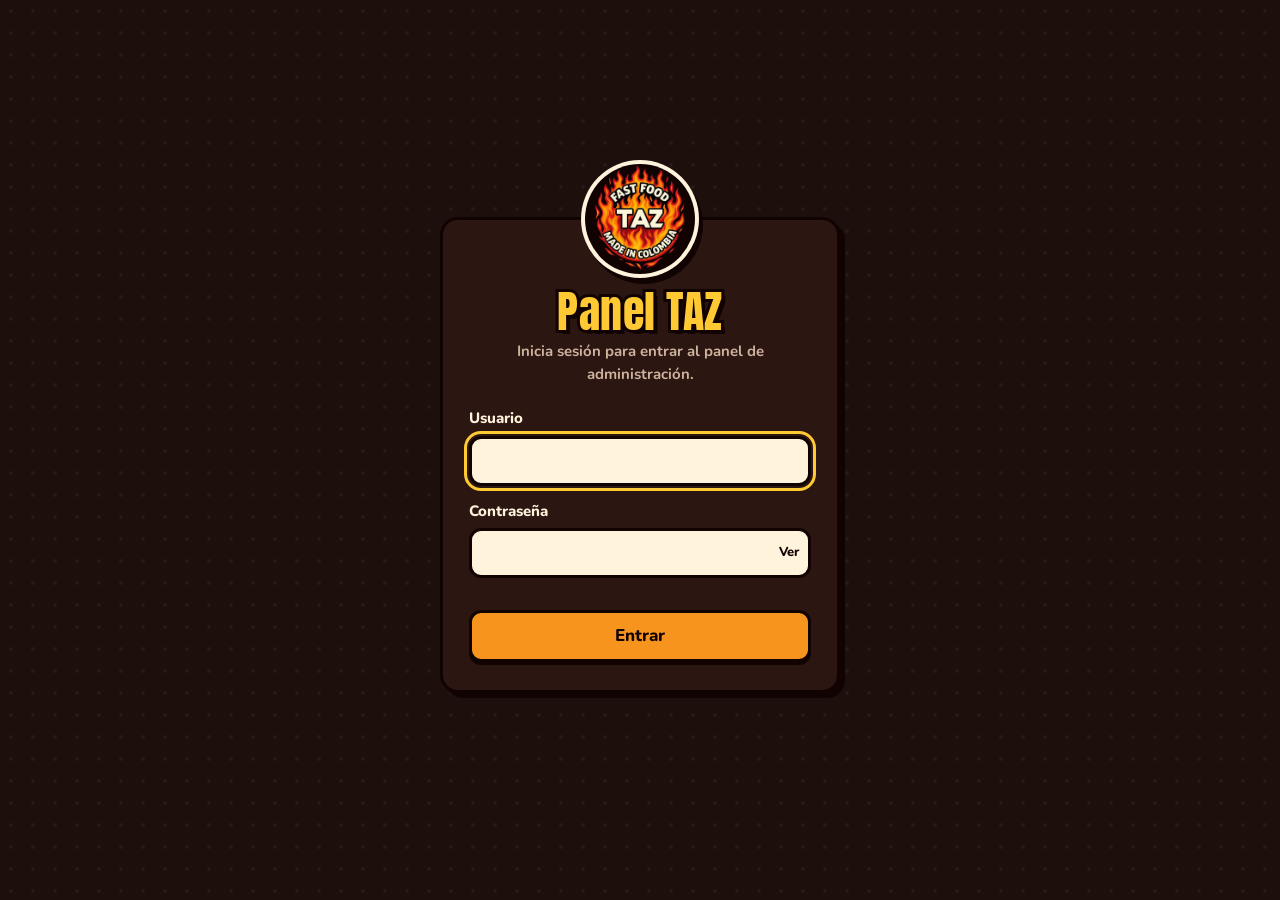
==== index.html @ 40f9dc77 "Menú: ventana de edición con más estilo - Cabecera con la foto del plato en círculo (gira despacio)," ====
<!DOCTYPE html>
<html lang="es">
<head>
<meta charset="utf-8">
<meta name="viewport" content="width=device-width, initial-scale=1, viewport-fit=cover">
<meta name="robots" content="noindex">
<link rel="icon" href="IMG/Logo-taz.png?v=40" type="image/png">
<title>Iniciar sesión · Admin TAZ</title>
<link href="https://fonts.googleapis.com/css2?family=Anton&family=Nunito:wght@600;700;800;900&display=swap" rel="stylesheet">
<link rel="stylesheet" href="Styles/base.css?v=40">
<link rel="stylesheet" href="Styles/login.css?v=40">
</head>
<body>
<main class="login-main">
  <section class="panel login">
    <span class="logo"><img src="IMG/Logo-taz-trans.png?v=40" alt="TAZ Fast Food"></span>
    <h1>Panel TAZ</h1>
    <p class="sub">Inicia sesión para entrar al panel de administración.</p>
    <form id="login" novalidate>
      <label>Usuario
        <input id="usuario" name="usuario" type="text" autocomplete="username" autocapitalize="none" spellcheck="false" required autofocus>
      </label>
      <label>Contraseña
        <span class="clave">
          <input id="clave" name="clave" type="password" autocomplete="current-password" required>
          <button class="ver" id="ver" type="button" aria-pressed="false" aria-label="Mostrar u ocultar la contraseña">Ver</button>
        </span>
      </label>
      <p class="err" id="err" role="alert"></p>
      <button class="btn go" type="submit">Entrar</button>
    </form>
  </section>
</main>
<script src="JS/auth.js?v=40"></script>
<script src="JS/login.js?v=40"></script>
</body>
</html>
---- Styles/base.css ----
/* ============ BASE DEL PANEL ADMIN (todas las páginas) ============
   Header y footer iguales al sitio de clientes (toldo rojo festoneado).
   El contenido es más sobrio: menos giros, sombras cortas, fondos lisos,
   pero conserva bordes negros gruesos y la tipografía Anton. */
:root{color-scheme:dark;
  --bg:#1c0f0c;--card:#2c1612;--card2:#3a1d17;--line:#4d2a22;
  --org:#f7941d;--yel:#ffc933;--red:#e63312;--cream:#fff3dc;--mut:#cdb39d;--ok:#5fc27a;--blue:#4c8dd9;--ink:#120303;
  /* colores de estado del pedido: iguales en Cocina, Entregas y Todos los pedidos */
  --e-nuevo:#7fb2ee;--e-cocina:#f7941d;--e-reparto:#ffc933;--e-llevar:#c49bff;--e-cancelado:#ff6b52;--e-entregado:#5fc27a;
  --hd:'Anton','Impact','Arial Narrow',sans-serif;--bd:'Nunito','Segoe UI',system-ui,sans-serif;
  padding-top:env(safe-area-inset-top,0px);padding-bottom:env(safe-area-inset-bottom,0px)}
*,*::before,*::after{box-sizing:border-box}
html{min-height:100%}
body{margin:0;min-height:100vh;display:flex;flex-direction:column;background:var(--bg) radial-gradient(#ffffff0c 1.5px,transparent 2px) 0 0/22px 22px;color:var(--cream);font:600 15px/1.5 var(--bd);overflow-x:clip}
button,select,input,textarea{font:inherit;color:inherit}
button{cursor:pointer}
:focus-visible{outline:3px solid var(--yel);outline-offset:2px}
h1,h2,h3{font-family:var(--hd);font-weight:400;letter-spacing:.5px;margin:0;line-height:1.05}
main{flex:1;width:100%;max-width:1240px;margin:0 auto;padding:30px max(18px,env(safe-area-inset-right)) 50px max(18px,env(safe-area-inset-left))}

/* ---- Header: toldo rojo, logo = inicio del panel ---- */
.top{position:sticky;top:env(safe-area-inset-top,0px);z-index:20;display:flex;align-items:center;gap:14px;padding:12px 20px;background:radial-gradient(#ffffff26 2px,transparent 2.5px) 0 0/16px 16px,var(--red);border-bottom:5px solid var(--ink)}
.top::after{content:"";position:absolute;left:0;right:0;top:100%;height:18px;background:radial-gradient(circle at 17px 0,var(--red) 13px,var(--ink) 13px 17px,transparent 17.5px) 0 0/34px 18px repeat-x;pointer-events:none}
.brand{position:relative;z-index:2;flex:none;display:block;width:78px;height:78px;margin:-12px 0 -34px;border-radius:50%;background:var(--ink);box-shadow:0 0 0 4px var(--cream),4px 6px 0 4px var(--ink);transition:transform .2s}
.brand:hover{transform:rotate(-8deg) scale(1.08)}
.brand img{display:block;width:100%;height:100%;object-fit:contain;border-radius:50%}
.top nav{display:flex;flex:1;gap:10px;align-items:center;padding:6px 8px 10px;overflow-x:auto;scrollbar-width:none}
.top nav::-webkit-scrollbar{display:none}
.top nav a{background:var(--cream);color:#2a0a0a;border:3px solid var(--ink);border-radius:99px;box-shadow:0 4px 0 var(--ink);font:400 19px/1.5 var(--hd);letter-spacing:.6px;padding:4px 14px;text-decoration:none;white-space:nowrap;transition:transform .15s}
.top nav a:hover,.top nav a.on{background:var(--yel);transform:translateY(-3px)}
.top nav a:active{transform:translateY(2px);box-shadow:0 1px 0 var(--ink)}

/* ---- Menú del logo: quién está conectado y Salir ---- */
.cuenta-menu{position:absolute;z-index:30;top:calc(100% + 26px);left:14px;min-width:190px;display:none;padding:12px;background:var(--ink);color:var(--cream);border:3px solid var(--cream);border-radius:16px;box-shadow:4px 5px 0 #000;animation:abre .15s ease-out}
.cuenta-menu.on{display:grid;gap:10px}
@keyframes abre{from{opacity:0;transform:translateY(-6px)}}
.cuenta-menu .rol{display:flex;align-items:center;gap:8px;font-weight:800;font-size:13px;color:var(--mut)}
.cuenta-menu .rol b{background:var(--yel);color:var(--ink);border-radius:99px;padding:1px 10px;font:400 16px/1.4 var(--hd);letter-spacing:.8px}
.cuenta-menu .salir{width:100%;padding:8px 12px;background:var(--red);color:var(--cream);border:3px solid var(--cream);border-radius:12px;font:900 16px/1.2 var(--bd)}
.cuenta-menu .salir:hover{background:var(--org);color:var(--ink)}
.top.solo nav{display:none}

/* ---- Footer festoneado ---- */
footer{position:relative;margin-top:30px;padding:30px 18px 22px;background:radial-gradient(#ffffff26 2px,transparent 2.5px) 0 0/16px 16px,var(--red);box-shadow:0 -5px 0 var(--ink);color:var(--cream);font-weight:800;text-align:center;line-height:1.5}
footer::before{content:"";position:absolute;left:0;right:0;bottom:100%;height:18px;background:radial-gradient(circle at 17px 18px,var(--red) 13px,var(--ink) 13px 17px,transparent 17.5px) 0 0/34px 18px repeat-x;pointer-events:none}
footer .fn{font:400 clamp(30px,5vw,44px)/1 var(--hd);color:var(--yel);-webkit-text-stroke:6px var(--ink);paint-order:stroke fill;text-shadow:4px 5px 0 var(--ink);letter-spacing:1px;margin:8px 0 6px;transform:rotate(-2deg)}
footer p{margin:4px 0;font-size:14px;text-shadow:2px 2px 0 var(--ink)}
footer .stick{display:inline-block;background:var(--yel);color:var(--ink);font:400 19px/1.5 var(--hd);padding:4px 14px;border:4px solid var(--ink);border-radius:12px;box-shadow:4px 4px 0 var(--ink);transform:rotate(-3deg)}

/* ---- Piezas compartidas ---- */
/* Cabecera de página: igual en todas (centrada, como Cocina) */
.pagehead{display:flex;flex-direction:column;align-items:center;justify-content:center;gap:6px;margin-bottom:22px;text-align:center}
.pagehead h1{font-size:clamp(38px,5vw,54px);color:var(--yel);-webkit-text-stroke:6px var(--ink);paint-order:stroke fill;text-shadow:4px 4px 0 var(--ink)}
.pagehead p{margin:6px 0 0;color:var(--mut);font-weight:700}
.pagehead .meta{display:flex;flex-wrap:wrap;justify-content:center;align-items:center;gap:8px;margin-top:4px}
.pagehead .meta:empty{display:none}
.pagehead .meta b{color:var(--cream)}
/* Pastilla de estado del pedido */
.estado{display:inline-flex;align-items:center;padding:3px 10px;border-radius:99px;font-size:12.5px;font-weight:900;white-space:nowrap;color:var(--ink);background:var(--e)}
.e-nuevo{--e:var(--e-nuevo)}.e-cocina{--e:var(--e-cocina)}.e-reparto{--e:var(--e-reparto)}.e-llevar{--e:var(--e-llevar)}.e-cancelado{--e:var(--e-cancelado)}.e-entregado{--e:var(--e-entregado)}
/* Contadores y avisos de la cabecera (discretos) */
.cuenta{display:inline-flex;align-items:center;gap:6px;background:#ffc93322;color:var(--yel)!important;border-radius:99px;padding:2px 12px;font-weight:800;font-size:13px}
.cuenta:empty{display:none}
.pendientes{display:inline-flex;align-items:center;background:#ffc93314;color:var(--yel);border:1px dashed #ffc93380;border-radius:99px;padding:2px 12px;font-weight:800;font-size:13px}
.pendientes:empty{display:none}

/* Filtros y pestañas: control segmentado sobrio (letra normal, sin bordes gruesos) */
.chips{display:flex;flex-wrap:wrap;justify-content:center;gap:4px;width:max-content;max-width:100%;margin:0 auto 18px;padding:4px;background:#00000040;border:1px solid #ffffff14;border-radius:14px}
.f,.tab,.pl{display:inline-flex;align-items:center;gap:7px;background:transparent;color:var(--mut);border:0;border-radius:10px;padding:7px 14px;font:800 14px/1.2 var(--bd);white-space:nowrap;transition:background .12s,color .12s}
.f:hover,.tab:hover,.pl:hover{color:var(--cream);background:#ffffff0d}
.f.on,.tab.on,.pl.on{background:var(--yel);color:var(--ink)}
.f b,.tab .n,.pl .n{min-width:20px;padding:0 6px;text-align:center;background:#ffffff1a;color:inherit;border-radius:99px;font:900 11.5px/1.6 var(--bd)}
.f.on b,.tab.on .n,.pl.on .n{background:#12030326}
.tab .n,.pl .n{background:var(--red);color:var(--cream)}
.pl{padding:6px 12px;font-size:13.5px}

/* Tarjeta de contenido: borde de marca por fuera; por dentro, sin cuadrícula */
.caja{background:var(--card);border:3px solid var(--ink);border-radius:18px;box-shadow:5px 5px 0 var(--ink);overflow:hidden;min-width:0}
.banda{display:flex;align-items:center;justify-content:space-between;gap:12px;margin:0;padding:14px 18px;border-bottom:1px solid #ffffff14;color:var(--cream);font:900 17px/1.25 var(--bd)}
.banda>span:first-child{display:flex;align-items:baseline;flex-wrap:wrap;gap:2px 10px;min-width:0}
.banda>span:first-child::before{content:"";align-self:center;width:4px;height:18px;border-radius:2px;background:var(--c,var(--yel));margin-right:2px}
.banda small{font:700 13px/1.3 var(--bd);color:var(--mut)}
.banda .n{flex:none;min-width:30px;padding:1px 10px;text-align:center;background:#ffffff12;color:var(--cream);border-radius:99px;font:900 13px/1.6 var(--bd)}
.cuerpo{padding:16px 18px}
.c-azul{--c:#7fb2ee}.c-verde{--c:#5fc27a}.c-naranja{--c:var(--org)}.c-amarillo{--c:var(--yel)}.c-crema{--c:var(--cream)}.c-rojo{--c:#ff6b52}.c-morado{--c:#b48cf2}

/* Campos suaves (menú, buscador): fondo oscuro, sin borde grueso */
.fld,.buscar{background:#ffffff0d;color:var(--cream);border:1px solid #ffffff1f;border-radius:10px;transition:border-color .12s,background .12s}
.fld:hover{border-color:#ffffff40}
.fld:focus,.buscar:focus-within{outline:none;border-color:var(--yel);background:#ffffff14;box-shadow:0 0 0 3px #ffc93326}
.fld::placeholder{color:#cdb39d80}
.buscar{flex:1 1 260px;display:flex;align-items:center;gap:8px;padding:2px 12px}
.buscar input{flex:1;min-width:0;border:0;background:none;color:var(--cream);font-weight:700;font-size:15px;padding:8px 0;outline:none}
.buscar input::placeholder{color:#cdb39d99}
.buscar svg{flex:none;opacity:.6}

.panel{background:var(--card);border:3px solid var(--ink);border-radius:18px;box-shadow:5px 5px 0 var(--ink)}
.btn{display:inline-flex;align-items:center;justify-content:center;gap:6px;background:var(--cream);color:var(--ink);border:3px solid var(--ink);border-radius:12px;box-shadow:0 3px 0 var(--ink);padding:6px 14px;font-weight:800;text-decoration:none;transition:transform .12s,background .12s}
.btn:hover{background:var(--yel)}
.btn:active{transform:translateY(2px);box-shadow:none}
.btn.go{background:var(--org)}.btn.go:hover{background:var(--yel)}
.btn.ok{background:var(--ok)}
.btn.sm{padding:3px 10px;font-size:13px;border-radius:10px}
.chip{display:inline-flex;align-items:center;gap:5px;border:2px solid var(--ink);border-radius:99px;padding:1px 10px;font-size:12.5px;font-weight:800;white-space:nowrap}
.demo{display:inline-flex;align-items:center;gap:8px;background:#ffc93322;border:2px dashed var(--yel);border-radius:12px;padding:6px 12px;color:var(--yel);font-size:13px;font-weight:800}
.empty{padding:26px 10px;text-align:center;color:var(--mut);font-weight:700;border:2px dashed var(--line);border-radius:14px}
.toast{pointer-events:none;position:fixed;left:50%;bottom:calc(22px + env(safe-area-inset-bottom,0px));transform:translate(-50%,140%);visibility:hidden;z-index:40;background:var(--ok);color:#0e2a16;border:3px solid var(--ink);border-radius:99px;padding:8px 18px;font-weight:800;transition:transform .3s}
.toast.on{transform:translate(-50%,0);visibility:visible}

/* ---- Responsive ---- */
@media(max-width:1100px){
  .top{flex-wrap:wrap;gap:4px 12px;padding:10px 16px}
  .brand{width:62px;height:62px;margin:0 0 4px}
  .top nav{order:3;flex:1 0 100%;padding:8px 6px 10px;justify-content:safe center}
}
@media(max-width:760px){
  .top::after{height:14px;background-image:radial-gradient(circle at 13px 0,var(--red) 9px,var(--ink) 9px 13px,transparent 13.5px);background-size:26px 14px}
  .brand{width:52px;height:52px;box-shadow:0 0 0 3px var(--cream),3px 4px 0 3px var(--ink)}
  .top nav{justify-content:flex-start;gap:8px}
  .top nav a{font-size:16px;padding:3px 12px}
  main{padding-top:22px}
}
@media(max-width:560px){
  /* en las bandas, la explicación va debajo del título */
  .banda{padding:12px 14px}
  .banda small{flex-basis:100%;padding-left:12px}
  /* filtros y pestañas: una sola fila que se desliza */
  .chips{flex-wrap:nowrap;overflow-x:auto;justify-content:flex-start;scrollbar-width:none}
  .chips::-webkit-scrollbar{display:none}
  .cuerpo{padding:14px}
  /* En celular el header no se queda fijo: con el menú en 2 columnas ocuparía media pantalla */
  .top{position:relative;top:0}
  /* En celular el menú va en cuadrícula de 2 columnas para que quepan todas las secciones */
  .top nav{display:grid;grid-template-columns:1fr 1fr;gap:8px;padding:8px 2px 10px;overflow:visible}
  .top nav a{text-align:center;font-size:clamp(14px,4.2vw,17px);padding:3px 8px;border-width:2.5px}
}
@media(prefers-reduced-motion:reduce){*{animation:none!important;transition:none!important}}
---- Styles/login.css ----
/* ============ INICIO DE SESIÓN (index.html) ============ */
.login-main{display:grid;place-items:center;padding-top:60px}
.login{width:100%;max-width:400px;padding:34px 26px 28px;text-align:center}
.login .logo{display:block;width:110px;height:110px;margin:-90px auto 14px;border-radius:50%;background:var(--ink);box-shadow:0 0 0 4px var(--cream),4px 6px 0 4px var(--ink)}
.login .logo img{width:100%;height:100%;object-fit:contain;border-radius:50%}
.login h1{font-size:clamp(34px,8vw,44px);color:var(--yel);-webkit-text-stroke:6px var(--ink);paint-order:stroke fill;text-shadow:4px 4px 0 var(--ink)}
.login .sub{margin:6px 0 22px;color:var(--mut);font-weight:700}
.login form{display:grid;gap:14px;text-align:left}
.login label{display:grid;gap:6px;font-weight:800}
.login input{width:100%;background:var(--cream);color:var(--ink);border:3px solid var(--ink);border-radius:12px;padding:10px 12px;font-weight:700;font-size:16px}
.login input:focus-visible{outline:3px solid var(--yel);outline-offset:2px}
.login .clave{position:relative}
.login .clave input{padding-right:58px}
.login .ver{position:absolute;right:6px;top:50%;transform:translateY(-50%);background:none;border:0;color:var(--ink);font-weight:800;font-size:13px;padding:6px}
.login .btn{width:100%;padding:10px 14px;font-size:17px;margin-top:4px}
.login .err{min-height:1.5em;margin:0;color:#ff8a72;font-weight:800;text-align:center}
.login .err:empty{min-height:0}
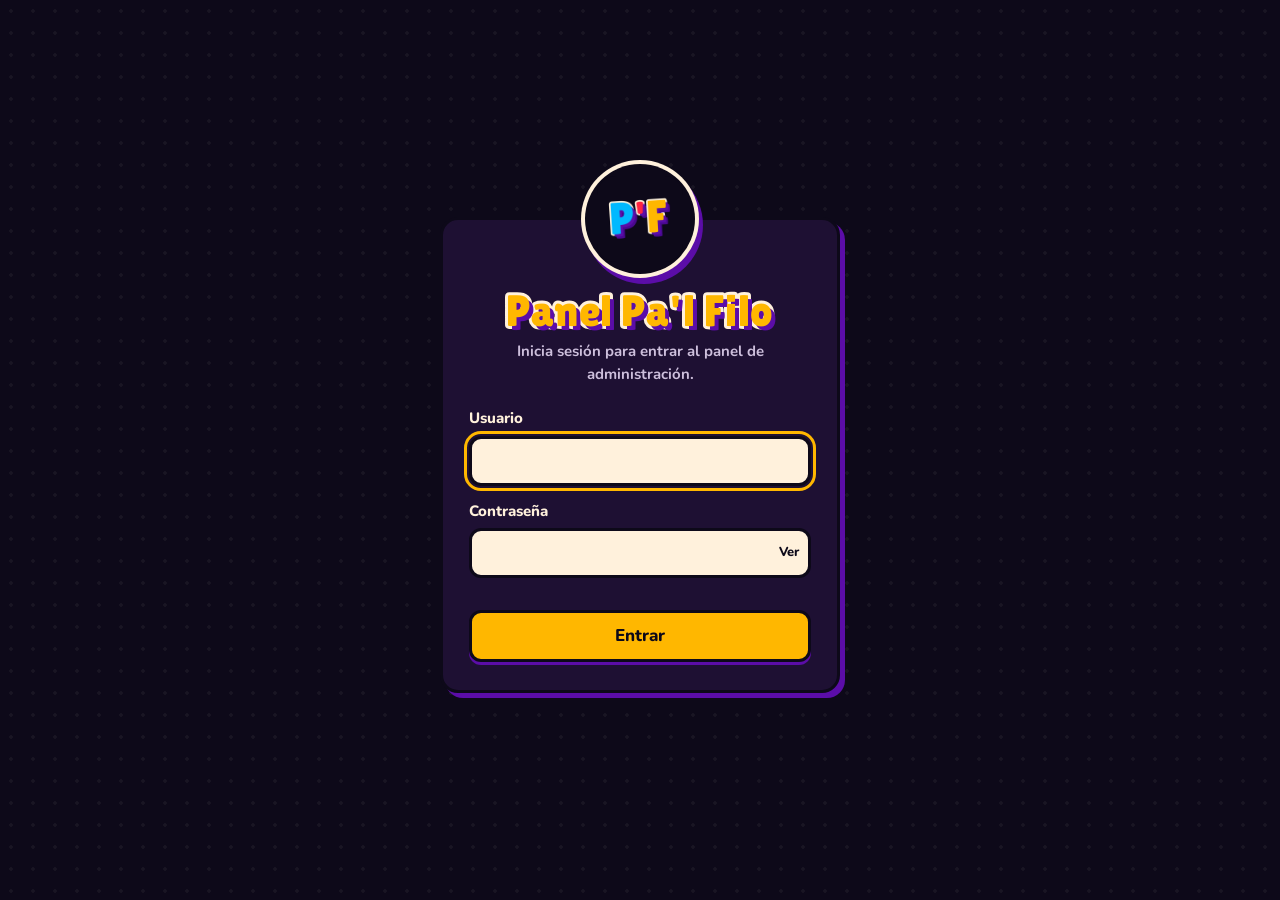
==== commit 674d51af: "Fuera TAZ: el panel de administración pasa a Pa'l Filo Logo y favicon nuevos, carpa noche en vez del" ====
--- a/index.html
+++ b/index.html
@@ -4,17 +4,18 @@
 <meta charset="utf-8">
 <meta name="viewport" content="width=device-width, initial-scale=1, viewport-fit=cover">
 <meta name="robots" content="noindex">
-<link rel="icon" href="IMG/Logo-taz.png?v=40" type="image/png">
-<title>Iniciar sesión · Admin TAZ</title>
-<link href="https://fonts.googleapis.com/css2?family=Anton&family=Nunito:wght@600;700;800;900&display=swap" rel="stylesheet">
-<link rel="stylesheet" href="Styles/base.css?v=40">
-<link rel="stylesheet" href="Styles/login.css?v=40">
+<link rel="icon" href="IMG/favicon.png?v=46" type="image/png">
+<title>Iniciar sesión · Admin Pa'l Filo</title>
+<link href="https://fonts.googleapis.com/css2?family=Lilita+One&family=Nunito:wght@600;700;800;900&display=swap" rel="stylesheet">
+<link rel="stylesheet" href="Styles/base.css?v=46">
+<link rel="stylesheet" href="Styles/login.css?v=46">
+<link rel="stylesheet" href="Styles/marca.css?v=1">
 </head>
 <body>
 <main class="login-main">
   <section class="panel login">
-    <span class="logo"><img src="IMG/Logo-taz-trans.png?v=40" alt="TAZ Fast Food"></span>
-    <h1>Panel TAZ</h1>
+    <span class="logo"><img src="IMG/Logo-palfilo-icono.png?v=46" alt="Pa'l Filo"></span>
+    <h1>Panel Pa'l Filo</h1>
     <p class="sub">Inicia sesión para entrar al panel de administración.</p>
     <form id="login" novalidate>
       <label>Usuario
@@ -31,7 +32,7 @@
     </form>
   </section>
 </main>
-<script src="JS/auth.js?v=40"></script>
-<script src="JS/login.js?v=40"></script>
+<script src="JS/auth.js?v=46"></script>
+<script src="JS/login.js?v=46"></script>
 </body>
 </html>
--- a/Styles/base.css
+++ b/Styles/base.css
@@ -1,17 +1,17 @@
 /* ============ BASE DEL PANEL ADMIN (todas las páginas) ============
-   Header y footer iguales al sitio de clientes (toldo rojo festoneado).
+   Header y footer iguales al sitio de clientes (carpa noche festoneada).
    El contenido es más sobrio: menos giros, sombras cortas, fondos lisos,
-   pero conserva bordes negros gruesos y la tipografía Anton. */
+   con bordes noche gruesos, sombra uva y la tipografía Lilita One. */
 :root{color-scheme:dark;
-  --bg:#1c0f0c;--card:#2c1612;--card2:#3a1d17;--line:#4d2a22;
-  --org:#f7941d;--yel:#ffc933;--red:#e63312;--cream:#fff3dc;--mut:#cdb39d;--ok:#5fc27a;--blue:#4c8dd9;--ink:#120303;
+  --bg:#0D0919;--card:#1E1033;--card2:#2C1650;--line:#3A2560;
+  --org:#FFB700;--yel:#FFB700;--red:#FF2440;--cream:#FFF1DC;--mut:#CDBFDC;--ok:#7CFF6B;--uva:#5B0DA8;--blue:#00B9FF;--ink:#0D0919;
   /* colores de estado del pedido: iguales en Cocina, Entregas y Todos los pedidos */
-  --e-nuevo:#7fb2ee;--e-cocina:#f7941d;--e-reparto:#ffc933;--e-llevar:#c49bff;--e-cancelado:#ff6b52;--e-entregado:#5fc27a;
-  --hd:'Anton','Impact','Arial Narrow',sans-serif;--bd:'Nunito','Segoe UI',system-ui,sans-serif;
+  --e-nuevo:#00B9FF;--e-cocina:#FFB700;--e-reparto:#FFB700;--e-llevar:#c49bff;--e-cancelado:#FF2440;--e-entregado:#7CFF6B;
+  --hd:'Lilita One','Arial Rounded MT Bold',system-ui,sans-serif;--bd:'Nunito','Segoe UI',system-ui,sans-serif;
   padding-top:env(safe-area-inset-top,0px);padding-bottom:env(safe-area-inset-bottom,0px)}
 *,*::before,*::after{box-sizing:border-box}
 html{min-height:100%}
-body{margin:0;min-height:100vh;display:flex;flex-direction:column;background:var(--bg) radial-gradient(#ffffff0c 1.5px,transparent 2px) 0 0/22px 22px;color:var(--cream);font:600 15px/1.5 var(--bd);overflow-x:clip}
+body{margin:0;min-height:100vh;display:flex;flex-direction:column;background:var(--bg) radial-gradient(#FFF1DC0c 1.5px,transparent 2px) 0 0/22px 22px;color:var(--cream);font:600 15px/1.5 var(--bd);overflow-x:clip}
 button,select,input,textarea{font:inherit;color:inherit}
 button{cursor:pointer}
 :focus-visible{outline:3px solid var(--yel);outline-offset:2px}
@@ -19,16 +19,16 @@
 main{flex:1;width:100%;max-width:1240px;margin:0 auto;padding:30px max(18px,env(safe-area-inset-right)) 50px max(18px,env(safe-area-inset-left))}
 
 /* ---- Header: toldo rojo, logo = inicio del panel ---- */
-.top{position:sticky;top:env(safe-area-inset-top,0px);z-index:20;display:flex;align-items:center;gap:14px;padding:12px 20px;background:radial-gradient(#ffffff26 2px,transparent 2.5px) 0 0/16px 16px,var(--red);border-bottom:5px solid var(--ink)}
+.top{position:sticky;top:env(safe-area-inset-top,0px);z-index:20;display:flex;align-items:center;gap:14px;padding:12px 20px;background:radial-gradient(#FFF1DC26 2px,transparent 2.5px) 0 0/16px 16px,var(--red);border-bottom:5px solid var(--ink)}
 .top::after{content:"";position:absolute;left:0;right:0;top:100%;height:18px;background:radial-gradient(circle at 17px 0,var(--red) 13px,var(--ink) 13px 17px,transparent 17.5px) 0 0/34px 18px repeat-x;pointer-events:none}
-.brand{position:relative;z-index:2;flex:none;display:block;width:78px;height:78px;margin:-12px 0 -34px;border-radius:50%;background:var(--ink);box-shadow:0 0 0 4px var(--cream),4px 6px 0 4px var(--ink);transition:transform .2s}
+.brand{position:relative;z-index:2;flex:none;display:block;width:78px;height:78px;margin:-12px 0 -34px;border-radius:50%;background:var(--ink);box-shadow:0 0 0 4px var(--cream),4px 6px 0 4px var(--uva);transition:transform .2s}
 .brand:hover{transform:rotate(-8deg) scale(1.08)}
 .brand img{display:block;width:100%;height:100%;object-fit:contain;border-radius:50%}
 .top nav{display:flex;flex:1;gap:10px;align-items:center;padding:6px 8px 10px;overflow-x:auto;scrollbar-width:none}
 .top nav::-webkit-scrollbar{display:none}
-.top nav a{background:var(--cream);color:#2a0a0a;border:3px solid var(--ink);border-radius:99px;box-shadow:0 4px 0 var(--ink);font:400 19px/1.5 var(--hd);letter-spacing:.6px;padding:4px 14px;text-decoration:none;white-space:nowrap;transition:transform .15s}
+.top nav a{background:var(--cream);color:#0D0919;border:3px solid var(--ink);border-radius:99px;box-shadow:0 4px 0 var(--uva);font:400 19px/1.5 var(--hd);letter-spacing:.6px;padding:4px 14px;text-decoration:none;white-space:nowrap;transition:transform .15s}
 .top nav a:hover,.top nav a.on{background:var(--yel);transform:translateY(-3px)}
-.top nav a:active{transform:translateY(2px);box-shadow:0 1px 0 var(--ink)}
+.top nav a:active{transform:translateY(2px);box-shadow:0 1px 0 var(--uva)}
 
 /* ---- Menú del logo: quién está conectado y Salir ---- */
 .cuenta-menu{position:absolute;z-index:30;top:calc(100% + 26px);left:14px;min-width:190px;display:none;padding:12px;background:var(--ink);color:var(--cream);border:3px solid var(--cream);border-radius:16px;box-shadow:4px 5px 0 #000;animation:abre .15s ease-out}
@@ -41,16 +41,16 @@
 .top.solo nav{display:none}
 
 /* ---- Footer festoneado ---- */
-footer{position:relative;margin-top:30px;padding:30px 18px 22px;background:radial-gradient(#ffffff26 2px,transparent 2.5px) 0 0/16px 16px,var(--red);box-shadow:0 -5px 0 var(--ink);color:var(--cream);font-weight:800;text-align:center;line-height:1.5}
+footer{position:relative;margin-top:30px;padding:30px 18px 22px;background:radial-gradient(#FFF1DC26 2px,transparent 2.5px) 0 0/16px 16px,var(--red);box-shadow:0 -5px 0 var(--uva);color:var(--cream);font-weight:800;text-align:center;line-height:1.5}
 footer::before{content:"";position:absolute;left:0;right:0;bottom:100%;height:18px;background:radial-gradient(circle at 17px 18px,var(--red) 13px,var(--ink) 13px 17px,transparent 17.5px) 0 0/34px 18px repeat-x;pointer-events:none}
-footer .fn{font:400 clamp(30px,5vw,44px)/1 var(--hd);color:var(--yel);-webkit-text-stroke:6px var(--ink);paint-order:stroke fill;text-shadow:4px 5px 0 var(--ink);letter-spacing:1px;margin:8px 0 6px;transform:rotate(-2deg)}
-footer p{margin:4px 0;font-size:14px;text-shadow:2px 2px 0 var(--ink)}
-footer .stick{display:inline-block;background:var(--yel);color:var(--ink);font:400 19px/1.5 var(--hd);padding:4px 14px;border:4px solid var(--ink);border-radius:12px;box-shadow:4px 4px 0 var(--ink);transform:rotate(-3deg)}
+footer .fn{font:400 clamp(30px,5vw,44px)/1 var(--hd);color:var(--yel);-webkit-text-stroke:6px var(--cream);paint-order:stroke fill;text-shadow:4px 5px 0 var(--uva);letter-spacing:1px;margin:8px 0 6px;transform:rotate(-2deg)}
+footer p{margin:4px 0;font-size:14px;text-shadow:2px 2px 0 var(--uva)}
+footer .stick{display:inline-block;background:var(--yel);color:var(--ink);font:400 19px/1.5 var(--hd);padding:4px 14px;border:4px solid var(--ink);border-radius:12px;box-shadow:4px 4px 0 var(--uva);transform:rotate(-3deg)}
 
 /* ---- Piezas compartidas ---- */
 /* Cabecera de página: igual en todas (centrada, como Cocina) */
 .pagehead{display:flex;flex-direction:column;align-items:center;justify-content:center;gap:6px;margin-bottom:22px;text-align:center}
-.pagehead h1{font-size:clamp(38px,5vw,54px);color:var(--yel);-webkit-text-stroke:6px var(--ink);paint-order:stroke fill;text-shadow:4px 4px 0 var(--ink)}
+.pagehead h1{font-size:clamp(38px,5vw,54px);color:var(--yel);-webkit-text-stroke:6px var(--cream);paint-order:stroke fill;text-shadow:4px 4px 0 var(--uva)}
 .pagehead p{margin:6px 0 0;color:var(--mut);font-weight:700}
 .pagehead .meta{display:flex;flex-wrap:wrap;justify-content:center;align-items:center;gap:8px;margin-top:4px}
 .pagehead .meta:empty{display:none}
@@ -59,50 +59,50 @@
 .estado{display:inline-flex;align-items:center;padding:3px 10px;border-radius:99px;font-size:12.5px;font-weight:900;white-space:nowrap;color:var(--ink);background:var(--e)}
 .e-nuevo{--e:var(--e-nuevo)}.e-cocina{--e:var(--e-cocina)}.e-reparto{--e:var(--e-reparto)}.e-llevar{--e:var(--e-llevar)}.e-cancelado{--e:var(--e-cancelado)}.e-entregado{--e:var(--e-entregado)}
 /* Contadores y avisos de la cabecera (discretos) */
-.cuenta{display:inline-flex;align-items:center;gap:6px;background:#ffc93322;color:var(--yel)!important;border-radius:99px;padding:2px 12px;font-weight:800;font-size:13px}
+.cuenta{display:inline-flex;align-items:center;gap:6px;background:#FFB70022;color:var(--yel)!important;border-radius:99px;padding:2px 12px;font-weight:800;font-size:13px}
 .cuenta:empty{display:none}
-.pendientes{display:inline-flex;align-items:center;background:#ffc93314;color:var(--yel);border:1px dashed #ffc93380;border-radius:99px;padding:2px 12px;font-weight:800;font-size:13px}
+.pendientes{display:inline-flex;align-items:center;background:#FFB70014;color:var(--yel);border:1px dashed #FFB70080;border-radius:99px;padding:2px 12px;font-weight:800;font-size:13px}
 .pendientes:empty{display:none}
 
 /* Filtros y pestañas: control segmentado sobrio (letra normal, sin bordes gruesos) */
-.chips{display:flex;flex-wrap:wrap;justify-content:center;gap:4px;width:max-content;max-width:100%;margin:0 auto 18px;padding:4px;background:#00000040;border:1px solid #ffffff14;border-radius:14px}
+.chips{display:flex;flex-wrap:wrap;justify-content:center;gap:4px;width:max-content;max-width:100%;margin:0 auto 18px;padding:4px;background:#00000040;border:1px solid #FFF1DC14;border-radius:14px}
 .f,.tab,.pl{display:inline-flex;align-items:center;gap:7px;background:transparent;color:var(--mut);border:0;border-radius:10px;padding:7px 14px;font:800 14px/1.2 var(--bd);white-space:nowrap;transition:background .12s,color .12s}
-.f:hover,.tab:hover,.pl:hover{color:var(--cream);background:#ffffff0d}
+.f:hover,.tab:hover,.pl:hover{color:var(--cream);background:#FFF1DC0d}
 .f.on,.tab.on,.pl.on{background:var(--yel);color:var(--ink)}
-.f b,.tab .n,.pl .n{min-width:20px;padding:0 6px;text-align:center;background:#ffffff1a;color:inherit;border-radius:99px;font:900 11.5px/1.6 var(--bd)}
-.f.on b,.tab.on .n,.pl.on .n{background:#12030326}
+.f b,.tab .n,.pl .n{min-width:20px;padding:0 6px;text-align:center;background:#FFF1DC1a;color:inherit;border-radius:99px;font:900 11.5px/1.6 var(--bd)}
+.f.on b,.tab.on .n,.pl.on .n{background:#0D091926}
 .tab .n,.pl .n{background:var(--red);color:var(--cream)}
 .pl{padding:6px 12px;font-size:13.5px}
 
 /* Tarjeta de contenido: borde de marca por fuera; por dentro, sin cuadrícula */
-.caja{background:var(--card);border:3px solid var(--ink);border-radius:18px;box-shadow:5px 5px 0 var(--ink);overflow:hidden;min-width:0}
-.banda{display:flex;align-items:center;justify-content:space-between;gap:12px;margin:0;padding:14px 18px;border-bottom:1px solid #ffffff14;color:var(--cream);font:900 17px/1.25 var(--bd)}
+.caja{background:var(--card);border:3px solid var(--ink);border-radius:18px;box-shadow:5px 5px 0 var(--uva);overflow:hidden;min-width:0}
+.banda{display:flex;align-items:center;justify-content:space-between;gap:12px;margin:0;padding:14px 18px;border-bottom:1px solid #FFF1DC14;color:var(--cream);font:900 17px/1.25 var(--bd)}
 .banda>span:first-child{display:flex;align-items:baseline;flex-wrap:wrap;gap:2px 10px;min-width:0}
 .banda>span:first-child::before{content:"";align-self:center;width:4px;height:18px;border-radius:2px;background:var(--c,var(--yel));margin-right:2px}
 .banda small{font:700 13px/1.3 var(--bd);color:var(--mut)}
-.banda .n{flex:none;min-width:30px;padding:1px 10px;text-align:center;background:#ffffff12;color:var(--cream);border-radius:99px;font:900 13px/1.6 var(--bd)}
+.banda .n{flex:none;min-width:30px;padding:1px 10px;text-align:center;background:#FFF1DC12;color:var(--cream);border-radius:99px;font:900 13px/1.6 var(--bd)}
 .cuerpo{padding:16px 18px}
-.c-azul{--c:#7fb2ee}.c-verde{--c:#5fc27a}.c-naranja{--c:var(--org)}.c-amarillo{--c:var(--yel)}.c-crema{--c:var(--cream)}.c-rojo{--c:#ff6b52}.c-morado{--c:#b48cf2}
+.c-azul{--c:#00B9FF}.c-verde{--c:#7CFF6B}.c-naranja{--c:var(--org)}.c-amarillo{--c:var(--yel)}.c-crema{--c:var(--cream)}.c-rojo{--c:#FF2440}.c-morado{--c:#b48cf2}
 
 /* Campos suaves (menú, buscador): fondo oscuro, sin borde grueso */
-.fld,.buscar{background:#ffffff0d;color:var(--cream);border:1px solid #ffffff1f;border-radius:10px;transition:border-color .12s,background .12s}
-.fld:hover{border-color:#ffffff40}
-.fld:focus,.buscar:focus-within{outline:none;border-color:var(--yel);background:#ffffff14;box-shadow:0 0 0 3px #ffc93326}
-.fld::placeholder{color:#cdb39d80}
+.fld,.buscar{background:#FFF1DC0d;color:var(--cream);border:1px solid #FFF1DC1f;border-radius:10px;transition:border-color .12s,background .12s}
+.fld:hover{border-color:#FFF1DC40}
+.fld:focus,.buscar:focus-within{outline:none;border-color:var(--yel);background:#FFF1DC14;box-shadow:0 0 0 3px #FFB70026}
+.fld::placeholder{color:#CDBFDC80}
 .buscar{flex:1 1 260px;display:flex;align-items:center;gap:8px;padding:2px 12px}
 .buscar input{flex:1;min-width:0;border:0;background:none;color:var(--cream);font-weight:700;font-size:15px;padding:8px 0;outline:none}
-.buscar input::placeholder{color:#cdb39d99}
+.buscar input::placeholder{color:#CDBFDC99}
 .buscar svg{flex:none;opacity:.6}
 
-.panel{background:var(--card);border:3px solid var(--ink);border-radius:18px;box-shadow:5px 5px 0 var(--ink)}
-.btn{display:inline-flex;align-items:center;justify-content:center;gap:6px;background:var(--cream);color:var(--ink);border:3px solid var(--ink);border-radius:12px;box-shadow:0 3px 0 var(--ink);padding:6px 14px;font-weight:800;text-decoration:none;transition:transform .12s,background .12s}
+.panel{background:var(--card);border:3px solid var(--ink);border-radius:18px;box-shadow:5px 5px 0 var(--uva)}
+.btn{display:inline-flex;align-items:center;justify-content:center;gap:6px;background:var(--cream);color:var(--ink);border:3px solid var(--ink);border-radius:12px;box-shadow:0 3px 0 var(--uva);padding:6px 14px;font-weight:800;text-decoration:none;transition:transform .12s,background .12s}
 .btn:hover{background:var(--yel)}
 .btn:active{transform:translateY(2px);box-shadow:none}
 .btn.go{background:var(--org)}.btn.go:hover{background:var(--yel)}
 .btn.ok{background:var(--ok)}
 .btn.sm{padding:3px 10px;font-size:13px;border-radius:10px}
 .chip{display:inline-flex;align-items:center;gap:5px;border:2px solid var(--ink);border-radius:99px;padding:1px 10px;font-size:12.5px;font-weight:800;white-space:nowrap}
-.demo{display:inline-flex;align-items:center;gap:8px;background:#ffc93322;border:2px dashed var(--yel);border-radius:12px;padding:6px 12px;color:var(--yel);font-size:13px;font-weight:800}
+.demo{display:inline-flex;align-items:center;gap:8px;background:#FFB70022;border:2px dashed var(--yel);border-radius:12px;padding:6px 12px;color:var(--yel);font-size:13px;font-weight:800}
 .empty{padding:26px 10px;text-align:center;color:var(--mut);font-weight:700;border:2px dashed var(--line);border-radius:14px}
 .toast{pointer-events:none;position:fixed;left:50%;bottom:calc(22px + env(safe-area-inset-bottom,0px));transform:translate(-50%,140%);visibility:hidden;z-index:40;background:var(--ok);color:#0e2a16;border:3px solid var(--ink);border-radius:99px;padding:8px 18px;font-weight:800;transition:transform .3s}
 .toast.on{transform:translate(-50%,0);visibility:visible}
@@ -115,7 +115,7 @@
 }
 @media(max-width:760px){
   .top::after{height:14px;background-image:radial-gradient(circle at 13px 0,var(--red) 9px,var(--ink) 9px 13px,transparent 13.5px);background-size:26px 14px}
-  .brand{width:52px;height:52px;box-shadow:0 0 0 3px var(--cream),3px 4px 0 3px var(--ink)}
+  .brand{width:52px;height:52px;box-shadow:0 0 0 3px var(--cream),3px 4px 0 3px var(--uva)}
   .top nav{justify-content:flex-start;gap:8px}
   .top nav a{font-size:16px;padding:3px 12px}
   main{padding-top:22px}
--- a/Styles/login.css
+++ b/Styles/login.css
@@ -1,9 +1,9 @@
 /* ============ INICIO DE SESIÓN (index.html) ============ */
 .login-main{display:grid;place-items:center;padding-top:60px}
 .login{width:100%;max-width:400px;padding:34px 26px 28px;text-align:center}
-.login .logo{display:block;width:110px;height:110px;margin:-90px auto 14px;border-radius:50%;background:var(--ink);box-shadow:0 0 0 4px var(--cream),4px 6px 0 4px var(--ink)}
+.login .logo{display:block;width:110px;height:110px;margin:-90px auto 14px;border-radius:50%;background:var(--ink);box-shadow:0 0 0 4px var(--cream),4px 6px 0 4px var(--uva)}
 .login .logo img{width:100%;height:100%;object-fit:contain;border-radius:50%}
-.login h1{font-size:clamp(34px,8vw,44px);color:var(--yel);-webkit-text-stroke:6px var(--ink);paint-order:stroke fill;text-shadow:4px 4px 0 var(--ink)}
+.login h1{font-size:clamp(34px,8vw,44px);color:var(--yel);-webkit-text-stroke:6px var(--cream);paint-order:stroke fill;text-shadow:4px 4px 0 var(--uva)}
 .login .sub{margin:6px 0 22px;color:var(--mut);font-weight:700}
 .login form{display:grid;gap:14px;text-align:left}
 .login label{display:grid;gap:6px;font-weight:800}
--- a/Styles/marca.css
+++ b/Styles/marca.css
@@ -0,0 +1,10 @@
+/* ===== Marca Pa'l Filo en el panel =====
+   Se carga al final. Carpa noche en vez del toldo rojo, colores de estado con la paleta. */
+:root{--noche:#0D0919;--uva:#5B0DA8;--crema:#FFF1DC;--mango:#FFB700;--tomate:#FF2440;--cian:#00B9FF;--lima:#7CFF6B;--carpa:#160C2B;
+  --e-nuevo:#00B9FF;--e-cocina:#FFB700;--e-reparto:#FFF1DC;--e-llevar:#B48CFF;--e-cancelado:#FF2440;--e-entregado:#7CFF6B}
+body{background:var(--noche) radial-gradient(rgb(255 241 220 / .05) 1.5px,transparent 2px) 0 0/22px 22px!important}
+.top{background:radial-gradient(rgb(255 241 220 / .07) 2px,transparent 2.5px) 0 0/16px 16px,var(--carpa)!important;border-bottom:3px solid var(--uva)!important}
+.top::after{background:radial-gradient(circle at 17px 0,var(--carpa) 13px,var(--uva) 13px 16px,transparent 16.5px) 0 0/34px 18px repeat-x!important}
+.brand{background:var(--noche)!important}
+footer{background:radial-gradient(rgb(255 241 220 / .07) 2px,transparent 2.5px) 0 0/16px 16px,var(--carpa)!important}
+footer::before{background:radial-gradient(circle at 17px 18px,var(--carpa) 13px,var(--uva) 13px 16px,transparent 16.5px) 0 0/34px 18px repeat-x!important}
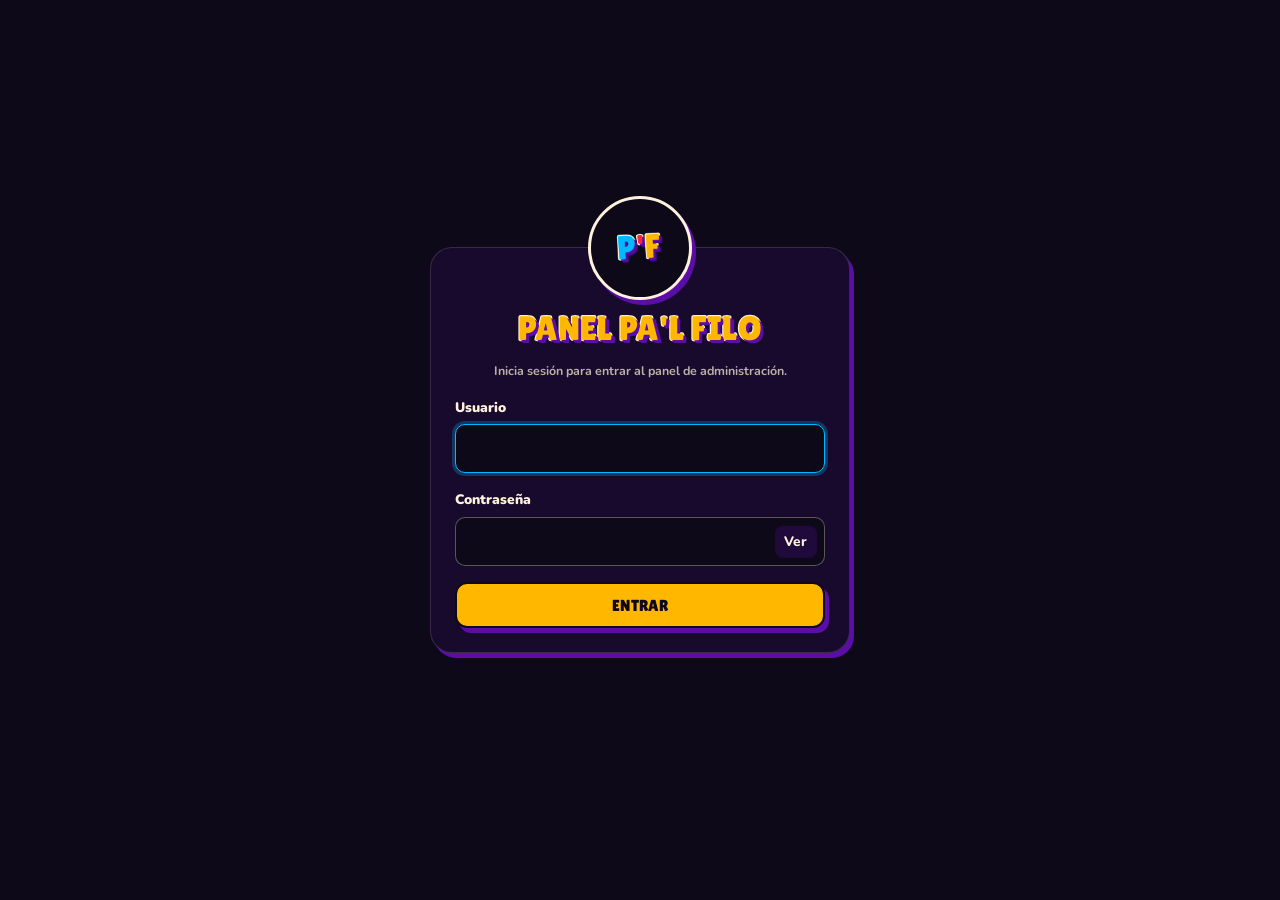
==== commit 4cb00f85: "Panel de administración reconstruido con la guía de Pa'l Filo Una sola hoja de estilos (panel.css) s" ====
--- a/index.html
+++ b/index.html
@@ -4,18 +4,20 @@
 <meta charset="utf-8">
 <meta name="viewport" content="width=device-width, initial-scale=1, viewport-fit=cover">
 <meta name="robots" content="noindex">
-<link rel="icon" href="IMG/favicon.png?v=46" type="image/png">
+<link rel="icon" href="IMG/favicon.png?v=47" type="image/png">
 <title>Iniciar sesión · Admin Pa'l Filo</title>
-<link href="https://fonts.googleapis.com/css2?family=Lilita+One&family=Nunito:wght@600;700;800;900&display=swap" rel="stylesheet">
-<link rel="stylesheet" href="Styles/base.css?v=46">
-<link rel="stylesheet" href="Styles/login.css?v=46">
-<link rel="stylesheet" href="Styles/marca.css?v=1">
+<meta name="theme-color" content="#0D0919">
+<link rel="preconnect" href="https://fonts.googleapis.com">
+<link rel="preconnect" href="https://fonts.gstatic.com" crossorigin>
+<link href="https://fonts.googleapis.com/css2?family=Lilita+One&family=Nunito:wght@500;600;700;800;900&display=swap" rel="stylesheet">
+<link rel="stylesheet" href="Styles/palfilo.css?v=47">
+<link rel="stylesheet" href="Styles/panel.css?v=47">
 </head>
 <body>
 <main class="login-main">
   <section class="panel login">
-    <span class="logo"><img src="IMG/Logo-palfilo-icono.png?v=46" alt="Pa'l Filo"></span>
-    <h1>Panel Pa'l Filo</h1>
+    <span class="logo"><img src="IMG/Logo-palfilo-icono.png?v=47" alt="Pa'l Filo"></span>
+    <h1 class="letrero" style="--n: var(--mango);">Panel Pa'l Filo</h1>
     <p class="sub">Inicia sesión para entrar al panel de administración.</p>
     <form id="login" novalidate>
       <label>Usuario
@@ -32,7 +34,7 @@
     </form>
   </section>
 </main>
-<script src="JS/auth.js?v=46"></script>
-<script src="JS/login.js?v=46"></script>
+<script src="JS/auth.js?v=47"></script>
+<script src="JS/login.js?v=47"></script>
 </body>
 </html>
--- a/Styles/palfilo.css
+++ b/Styles/palfilo.css
@@ -0,0 +1,276 @@
+/* =====================================================================
+   Pa'l Filo · Sistema de diseño
+   Fuente de verdad: Guía de marca (tazmaniafood.github.io/branding-TAZ)
+   Solo tokens aprobados. Las superficies se mezclan de noche + uva + crema.
+   Reglas: ninguna letra brilla; el brillo vive solo en formas e imágenes
+   de ambiente. Placas = borde noche + sombra uva en bloque.
+   ===================================================================== */
+@layer tokens, reset, base, layout, components, utilities;
+
+@layer tokens {
+  :root {
+    color-scheme: dark;
+    /* Paleta */
+    --noche: #0D0919;
+    --uva: #5B0DA8;
+    --crema: #FFF1DC;
+    --mango: #FFB700;
+    --tomate: #FF2440;
+    --cian: #00B9FF;
+    --lima: #7CFF6B;
+
+    /* Superficies y texto: mezclas de la paleta */
+    --sup-1: color-mix(in srgb, var(--uva) 14%, var(--noche));
+    --sup-2: color-mix(in srgb, var(--uva) 24%, var(--noche));
+    --sup-3: color-mix(in srgb, var(--uva) 34%, var(--noche));
+    --linea: rgb(255 241 220 / 0.14);
+    --linea-fuerte: rgb(255 241 220 / 0.32);
+    --texto: var(--crema);
+    --texto-2: color-mix(in srgb, var(--crema) 72%, var(--noche));
+    --texto-3: color-mix(in srgb, var(--crema) 52%, var(--noche));
+
+    /* Letras */
+    --f-letrero: 'Lilita One', system-ui, sans-serif;
+    --f-texto: 'Nunito', system-ui, sans-serif;
+    --t-0: clamp(0.8rem, 0.78rem + 0.1vw, 0.86rem);
+    --t-1: clamp(0.94rem, 0.9rem + 0.15vw, 1rem);
+    --t-2: clamp(1.1rem, 1rem + 0.4vw, 1.3rem);
+    --t-3: clamp(1.5rem, 1.2rem + 1.2vw, 2.1rem);
+    --t-4: clamp(2.2rem, 1.6rem + 2.6vw, 3.6rem);
+    --t-5: clamp(2.8rem, 1.8rem + 4.6vw, 5.6rem);
+
+    /* Espacios */
+    --e-1: 0.25rem; --e-2: 0.5rem; --e-3: 0.75rem; --e-4: 1rem;
+    --e-5: 1.5rem; --e-6: 2rem; --e-7: 3rem; --e-8: 4.5rem;
+
+    /* Formas */
+    --r-1: 8px; --r-2: 12px; --r-3: 16px; --r-4: 22px; --r-pill: 999px;
+    --borde: 2px solid var(--noche);
+    --sombra: 4px 5px 0 var(--uva);
+    --sombra-chica: 3px 3px 0 var(--uva);
+    --ancho: 1200px;
+    --carpa-alto: 76px;
+    --ease: cubic-bezier(0.2, 0.7, 0.2, 1);
+    --rebote: cubic-bezier(0.34, 1.56, 0.64, 1);
+  }
+}
+
+@layer reset {
+  *, *::before, *::after { box-sizing: border-box; }
+  html { -webkit-text-size-adjust: 100%; font-synthesis: none; scroll-padding-top: calc(var(--carpa-alto) + 16px); }
+  body, h1, h2, h3, h4, p, figure, ul, ol, fieldset { margin: 0; }
+  ul[role="list"], ol[role="list"] { padding: 0; list-style: none; }
+  img, svg { display: block; max-width: 100%; height: auto; }
+  button, input, select, textarea { font: inherit; color: inherit; }
+  button { cursor: pointer; }
+  fieldset { border: 0; padding: 0; min-width: 0; }
+  [hidden] { display: none !important; }
+}
+
+@layer base {
+  @view-transition { navigation: auto; }
+  body {
+    min-height: 100dvh; display: flex; flex-direction: column;
+    background: var(--noche); color: var(--texto);
+    font: 500 var(--t-1)/1.55 var(--f-texto);
+    padding-bottom: env(safe-area-inset-bottom, 0px);
+  }
+  :focus-visible { outline: 3px solid var(--cian); outline-offset: 3px; border-radius: 6px; }
+  a { color: inherit; }
+  ::selection { background: var(--mango); color: var(--noche); }
+  @media (prefers-reduced-motion: reduce) {
+    *, *::before, *::after { animation-duration: 0.01ms !important; animation-iteration-count: 1 !important; transition-duration: 0.01ms !important; scroll-behavior: auto !important; }
+    @view-transition { navigation: none; }
+  }
+}
+
+@layer layout {
+  .envoltura { width: min(100% - 2 * var(--e-4), var(--ancho)); margin-inline: auto; }
+  main { flex: 1; }
+  .seccion { padding-block: var(--e-7); }
+  .sr { position: absolute; width: 1px; height: 1px; padding: 0; margin: -1px; overflow: hidden; clip: rect(0 0 0 0); white-space: nowrap; border: 0; }
+}
+
+@layer components {
+  /* ---------- Letrero de picó: títulos ----------
+     Relleno de color, contorno crema y sombra uva en bloque. Sin brillo. */
+  .letrero {
+    font-family: var(--f-letrero); font-weight: 400; text-transform: uppercase; line-height: 0.98;
+    color: var(--n, var(--mango));
+    -webkit-text-stroke: 0.07em var(--crema); paint-order: stroke fill;
+    text-shadow: 0.06em 0.06em 0 var(--uva), 0.1em 0.1em 0 var(--uva);
+    letter-spacing: 0.01em;
+  }
+  /* Lilita plana: frases, botones, etiquetas */
+  .plana { font-family: var(--f-letrero); font-weight: 400; text-transform: uppercase; letter-spacing: 0.02em; line-height: 1.05; }
+
+  /* ---------- Carpa (barra de arriba) ---------- */
+  .carpa {
+    position: sticky; top: 0; z-index: 40; isolation: isolate;
+    background: var(--noche);
+    padding-top: env(safe-area-inset-top, 0px);
+  }
+  .carpa::before {
+    content: ""; position: absolute; inset: 0; z-index: -1; opacity: 0.2;
+    background: url("../IMG/Marca/azulejos-costenos.svg") 0 0 / 420px auto repeat;
+  }
+  .carpa::after {
+    content: ""; position: absolute; left: 0; right: 0; top: 100%; height: 12px; pointer-events: none;
+    background: radial-gradient(circle at 14px 0, var(--noche) 11px, var(--linea-fuerte) 11px 12.5px, transparent 13px) 0 0 / 28px 12px repeat-x;
+  }
+  .carpa__fila { display: flex; align-items: center; gap: var(--e-3); min-height: var(--carpa-alto); padding-inline: max(var(--e-4), env(safe-area-inset-left)); }
+  .sello {
+    flex: none; display: block; width: 56px; height: 56px; border-radius: 50%;
+    background: var(--noche); border: 3px solid var(--crema); box-shadow: var(--sombra-chica);
+    view-transition-name: sello; transition: transform 0.2s var(--ease);
+  }
+  .sello:hover { transform: rotate(-8deg) scale(1.05); }
+  .sello img { width: 100%; height: 100%; object-fit: contain; padding: 4px; }
+  .menu { flex: 1; min-width: 0; display: flex; gap: var(--e-2); overflow-x: auto; scrollbar-width: none; padding: 6px 4px 9px; }
+  .menu::-webkit-scrollbar { display: none; }
+  .menu a {
+    flex: none; text-decoration: none; color: var(--noche);
+    font: 400 0.95rem/1 var(--f-letrero); text-transform: uppercase; letter-spacing: 0.03em;
+    padding: 0.62rem 0.95rem 0.55rem; border-radius: var(--r-2);
+    background: color-mix(in srgb, var(--crema) 92%, var(--noche)); border: var(--borde); box-shadow: var(--sombra-chica);
+    transition: transform 0.15s var(--ease), background 0.15s;
+  }
+  .menu a:hover { background: var(--crema); transform: translateY(-2px); }
+  .menu a[aria-current="page"] { background: var(--mango); }
+  .carrito-btn { flex: none; display: inline-flex; align-items: center; gap: 0.5rem; }
+  .carrito-btn img { width: 22px; height: 22px; }
+  .carrito-btn b { min-width: 1.6em; padding: 0.15em 0.4em; border-radius: var(--r-pill); background: var(--tomate); color: var(--crema); font: 900 0.8rem/1.2 var(--f-texto); text-align: center; }
+  @media (max-width: 720px) {
+    .carpa__fila { flex-wrap: wrap; row-gap: 0; padding-top: 8px; }
+    .menu { order: 3; flex-basis: 100%; margin-inline: calc(-1 * var(--e-4)); padding-inline: var(--e-4); }
+    .carrito-btn { margin-left: auto; }
+  }
+
+  /* ---------- Botones ---------- */
+  .btn {
+    display: inline-flex; align-items: center; justify-content: center; gap: 0.5rem; text-decoration: none; text-align: center;
+    font: 400 1rem/1 var(--f-letrero); text-transform: uppercase; letter-spacing: 0.03em;
+    padding: 0.85rem 1.3rem 0.75rem; border-radius: var(--r-2); border: var(--borde); color: var(--noche);
+    box-shadow: var(--sombra); transition: translate 0.15s var(--ease), box-shadow 0.15s var(--ease);
+  }
+  .btn:hover { translate: 0 -2px; box-shadow: 5px 7px 0 var(--uva); }
+  .btn:active { translate: 3px 4px; box-shadow: 0 0 0 var(--uva); }
+  .btn--primario { background: var(--mango); }
+  .btn--secundario { background: var(--crema); }
+  .btn--whatsapp { background: var(--lima); }
+  .btn--chico { font-size: 0.85rem; padding: 0.6rem 0.9rem 0.52rem; }
+  .btn--grande { font-size: 1.15rem; padding: 1rem 1.6rem 0.9rem; }
+  .btn:disabled, .btn[aria-disabled="true"] {
+    background: color-mix(in srgb, var(--crema) 22%, var(--noche)); color: color-mix(in srgb, var(--crema) 55%, var(--noche));
+    box-shadow: none; translate: none; cursor: not-allowed;
+  }
+  .btn-texto { background: none; border: 0; padding: 0.3rem 0; color: var(--texto-2); font-weight: 800; text-decoration: underline; text-underline-offset: 3px; }
+  .btn-texto:hover { color: var(--crema); }
+
+  /* ---------- Segmento ---------- */
+  .segmento { display: flex; align-items: center; gap: 4px; padding: 5px; border-radius: var(--r-pill); background: var(--noche); border: 1.5px solid var(--linea); }
+  .segmento__label { flex: none; color: var(--texto-2); font-weight: 900; font-size: var(--t-0); padding: 0 0.5rem 0 0.6rem; }
+  .segmento__label small { display: block; font-weight: 700; color: var(--texto-3); }
+
+  /* ---------- Chips ---------- */
+  .chip {
+    display: inline-flex; align-items: center; gap: 0.4rem; font: 400 0.9rem/1 var(--f-letrero); text-transform: uppercase; letter-spacing: 0.03em;
+    padding: 0.55rem 0.9rem 0.48rem; border-radius: var(--r-pill); color: var(--crema); background: transparent;
+    border: 2px solid var(--linea-fuerte); transition: background 0.15s, color 0.15s, border-color 0.15s;
+  }
+  .chip:hover { border-color: var(--mango); color: var(--mango); }
+  .chip[aria-pressed="true"], .chip.on { background: var(--mango); color: var(--noche); border-color: var(--noche); box-shadow: var(--sombra-chica); }
+
+  /* ---------- Contador ---------- */
+  .contador { display: inline-flex; align-items: center; gap: 0.15rem; padding: 0.2rem; border-radius: var(--r-pill); border: 2px solid var(--linea-fuerte); background: var(--noche); }
+  .contador button, .contador [role="button"] {
+    display: grid; place-items: center; width: 2.2rem; height: 2.2rem; border-radius: 50%; border: 0;
+    background: var(--crema); color: var(--noche); font: 900 1.15rem/1 var(--f-texto); cursor: pointer; user-select: none;
+  }
+  .contador button:hover, .contador [role="button"]:hover { background: var(--mango); }
+  .contador > span, .contador > i, .contador > b { min-width: 2rem; text-align: center; font: 400 1.1rem/1 var(--f-letrero); font-style: normal; color: var(--crema); }
+
+  /* ---------- Precios ---------- */
+  .precio {
+    display: inline-block; font: 900 0.85rem/1 var(--f-texto); letter-spacing: 0.01em; font-variant-numeric: tabular-nums;
+    color: var(--mango); background: var(--noche); border-radius: var(--r-pill); padding: 0.38rem 0.7rem; border: 1px solid rgb(255 183 0 / 0.35);
+  }
+  .precio:empty { display: none; }
+  .precio--extra { color: var(--crema); border-color: var(--linea-fuerte); }
+  .total {
+    display: inline-flex; align-items: baseline; gap: 0.5rem; font: 400 2rem/1 var(--f-letrero); color: var(--noche);
+    background: var(--mango); border: var(--borde); border-radius: var(--r-2); padding: 0.55rem 1rem 0.45rem; box-shadow: var(--sombra);
+    font-variant-numeric: tabular-nums;
+  }
+  .total small { font: 900 0.7rem/1 var(--f-texto); text-transform: uppercase; letter-spacing: 0.08em; }
+
+  /* ---------- Etiquetas ---------- */
+  .etiqueta { display: inline-block; font: 400 0.78rem/1 var(--f-letrero); text-transform: uppercase; letter-spacing: 0.04em; padding: 0.42rem 0.6rem 0.36rem; border-radius: var(--r-1); }
+  .etiqueta--promo { background: var(--tomate); color: var(--crema); }
+  .etiqueta--suave { border: 1.5px solid var(--linea-fuerte); color: var(--crema); }
+  .etiqueta--mango { background: var(--mango); color: var(--noche); }
+
+  /* ---------- Campos ---------- */
+  .campo { display: grid; gap: 0.4rem; }
+  .campo > span { font-weight: 900; color: var(--crema); font-size: var(--t-0); }
+  .campo > span i { font-style: normal; font-weight: 600; color: var(--texto-3); }
+  .campo input, .campo select, .campo textarea {
+    width: 100%; color: var(--crema); background: var(--noche); border: 1.5px solid var(--linea-fuerte); border-radius: 10px; padding: 0.75rem 0.85rem;
+  }
+  .campo input::placeholder { color: var(--texto-3); }
+  .campo input:focus, .campo select:focus, .campo textarea:focus { outline: none; border-color: var(--cian); box-shadow: 0 0 0 3px rgb(0 185 255 / 0.25); }
+  .campo.mal input { border-color: var(--tomate); box-shadow: 0 0 0 3px rgb(255 36 64 / 0.22); }
+
+  /* ---------- Tarjeta base ---------- */
+  .tarjeta { background: var(--sup-1); border: 1.5px solid var(--linea); border-radius: var(--r-3); }
+
+  /* ---------- Cenefa: línea decorativa de sección ---------- */
+  .cenefa { display: block; height: 10px; width: 120px; background: radial-gradient(circle at 5px 5px, var(--n, var(--mango)) 3px, transparent 3.5px) 0 0 / 14px 10px repeat-x; }
+
+  /* ---------- Pie ---------- */
+  .pie { position: relative; margin-top: var(--e-8); padding: var(--e-7) 0 calc(var(--e-6) + env(safe-area-inset-bottom, 0px)); background: var(--noche); isolation: isolate; text-align: center; }
+  .pie::before { content: ""; position: absolute; inset: 0; z-index: -1; opacity: 0.14; background: url("../IMG/Marca/azulejos-costenos.svg") 0 0 / 420px auto repeat; }
+  .pie::after { content: ""; position: absolute; left: 0; right: 0; bottom: 100%; height: 12px; background: radial-gradient(circle at 14px 12px, var(--noche) 11px, var(--linea-fuerte) 11px 12.5px, transparent 13px) 0 0 / 28px 12px repeat-x; }
+  .pie__logo { width: min(280px, 70vw); margin: 0 auto var(--e-3); }
+  .pie__lema { font: 400 var(--t-2)/1.1 var(--f-letrero); text-transform: uppercase; color: var(--crema); }
+  .pie__redes { display: flex; justify-content: center; gap: var(--e-3); margin: var(--e-5) 0; padding: 0; list-style: none; }
+  .pie__redes img { width: 22px; height: 22px; border-radius: 50%; }
+  .pie__meta { color: var(--texto-3); font-size: var(--t-0); }
+
+  /* ---------- Carrito (cajón) ---------- */
+  .velo { position: fixed; inset: 0; z-index: 60; background: rgb(13 9 25 / 0.72); opacity: 0; pointer-events: none; transition: opacity 0.25s; }
+  .velo.on { opacity: 1; pointer-events: auto; }
+  .cajon {
+    position: fixed; top: 0; right: 0; bottom: 0; z-index: 61; width: min(420px, 100%);
+    display: flex; flex-direction: column; background: var(--sup-1); border-left: 2px solid var(--linea-fuerte);
+    padding-top: env(safe-area-inset-top, 0px); padding-bottom: env(safe-area-inset-bottom, 0px);
+    transform: translateX(105%); transition: transform 0.3s var(--ease); visibility: hidden;
+  }
+  .cajon.on { transform: none; visibility: visible; }
+  .cajon__cab { display: flex; align-items: center; justify-content: space-between; gap: var(--e-3); padding: var(--e-4) var(--e-4) var(--e-3); border-bottom: 1px solid var(--linea); }
+  .cajon__cab h2 { font-size: var(--t-3); }
+  .cajon__items { flex: 1; overflow-y: auto; padding: var(--e-3) var(--e-4); display: grid; align-content: start; gap: var(--e-3); }
+  .cajon__vacio { text-align: center; color: var(--texto-2); padding: var(--e-7) var(--e-4); }
+  .cajon__vacio img { width: 84px; margin: 0 auto var(--e-3); opacity: 0.85; }
+  .linea-pedido { padding: var(--e-3) var(--e-4); border-radius: var(--r-3); background: var(--noche); border: 1.5px solid var(--linea); display: grid; gap: 0.45rem; }
+  .linea-pedido .fila { display: flex; align-items: center; justify-content: space-between; gap: var(--e-3); }
+  .linea-pedido .nm { font-weight: 900; }
+  .linea-pedido .pt { font-weight: 900; color: var(--mango); font-variant-numeric: tabular-nums; }
+  .linea-pedido .ln { color: var(--texto-2); font-size: var(--t-0); }
+  .cajon__pie { padding: var(--e-4); border-top: 1px solid var(--linea); display: grid; gap: var(--e-3); }
+  .cajon__total { display: flex; justify-content: space-between; align-items: baseline; font: 400 var(--t-3)/1 var(--f-letrero); }
+  .cajon__total span:first-child { font: 900 var(--t-0)/1 var(--f-texto); text-transform: uppercase; letter-spacing: 0.08em; color: var(--texto-2); }
+
+  /* ---------- Aviso (toast) ---------- */
+  .aviso {
+    position: fixed; left: 50%; bottom: calc(96px + env(safe-area-inset-bottom, 0px)); z-index: 70; translate: -50% 20px; opacity: 0; pointer-events: none;
+    background: var(--lima); color: var(--noche); font-weight: 900; padding: 0.7rem 1.1rem; border-radius: var(--r-pill); border: var(--borde); box-shadow: var(--sombra-chica);
+    transition: opacity 0.2s, translate 0.25s var(--rebote);
+  }
+  .aviso.on { opacity: 1; translate: -50% 0; }
+}
+
+@layer utilities {
+  .centro { text-align: center; }
+  .apilado > * + * { margin-top: var(--e-4); }
+}
--- a/Styles/panel.css
+++ b/Styles/panel.css
@@ -0,0 +1,561 @@
+/* =====================================================================
+   Pa'l Filo · Panel de administración
+   Se apoya en palfilo.css (tokens y componentes de la guía) y arma las
+   piezas propias del panel solo con esos tokens: tablero de cocina,
+   entregas, tabla de pedidos, estadísticas y editor del menú.
+   Colores de estado: nuevo cian, en reparto mango, para llevar crema,
+   entregado lima y cancelado tomate. Ninguna letra brilla.
+   ===================================================================== */
+:root {
+  --e-nuevo: var(--cian); --e-cocina: var(--mango); --e-reparto: var(--mango);
+  --e-llevar: var(--crema); --e-entregado: var(--lima); --e-cancelado: var(--tomate);
+}
+main { width: min(100% - 2 * var(--e-4), 1240px); margin-inline: auto; padding-block: var(--e-6) var(--e-8); }
+.ancho-1000 main, main.ancho-1000 { max-width: 1000px; }
+
+/* ---------- Carpa del panel: el sello abre el menú de la cuenta ---------- */
+.carpa { position: sticky; }
+.carpa .sello { cursor: pointer; }
+.carpa.solo .menu { display: none; }
+.cuenta-menu {
+  position: absolute; z-index: 50; top: calc(100% + 18px); left: max(var(--e-4), env(safe-area-inset-left)); min-width: 220px;
+  display: none; padding: var(--e-4); background: var(--sup-1); color: var(--crema);
+  border: 1.5px solid var(--linea-fuerte); border-radius: var(--r-3); box-shadow: var(--sombra);
+}
+.cuenta-menu.on { display: grid; gap: var(--e-3); animation: abre 0.15s var(--ease); }
+@keyframes abre { from { opacity: 0; transform: translateY(-6px); } }
+.cuenta-menu .rol { display: flex; align-items: center; gap: var(--e-2); color: var(--texto-2); font-weight: 800; font-size: var(--t-0); }
+.cuenta-menu .rol b { background: var(--mango); color: var(--noche); border-radius: var(--r-pill); padding: 0.15rem 0.6rem; font: 400 0.9rem/1.3 var(--f-letrero); }
+.cuenta-menu .salir { width: 100%; justify-content: center; }
+
+/* ---------- Cabecera de página ---------- */
+.pagehead { display: grid; justify-items: center; gap: var(--e-2); margin-bottom: var(--e-6); text-align: center; }
+.pagehead h1 { font-size: var(--t-4); }
+.pagehead p { color: var(--texto-2); font-weight: 700; max-width: 60ch; }
+.pagehead .meta { display: flex; flex-wrap: wrap; justify-content: center; gap: var(--e-2); margin-top: var(--e-1); }
+.pagehead .meta:empty { display: none; }
+.cuenta, .pendientes { display: inline-flex; align-items: center; gap: 0.4rem; border-radius: var(--r-pill); padding: 0.25rem 0.75rem; font-weight: 900; font-size: var(--t-0); }
+.cuenta { background: rgb(255 183 0 / 0.14); color: var(--mango); }
+.pendientes { border: 1.5px dashed rgb(255 183 0 / 0.6); color: var(--mango); }
+.cuenta:empty, .pendientes:empty { display: none; }
+.demo { display: inline-flex; align-items: center; border: 1.5px dashed var(--mango); color: var(--mango); border-radius: var(--r-2); padding: 0.3rem 0.7rem; font-weight: 900; font-size: var(--t-0); }
+
+/* ---------- Pastilla de estado ---------- */
+.estado { display: inline-flex; align-items: center; padding: 0.22rem 0.65rem; border-radius: var(--r-pill); font: 900 0.76rem/1.2 var(--f-texto); white-space: nowrap; color: var(--noche); background: var(--e); }
+.e-nuevo { --e: var(--e-nuevo); } .e-cocina { --e: var(--e-cocina); } .e-reparto { --e: var(--e-reparto); }
+.e-llevar { --e: var(--e-llevar); } .e-cancelado { --e: var(--e-cancelado); } .e-entregado { --e: var(--e-entregado); }
+
+/* ---------- Filtros y pestañas: segmento de la guía ---------- */
+.chips:not(.muestra .chips) {
+  display: flex; flex-wrap: wrap; justify-content: center; gap: 4px; width: max-content; max-width: 100%; margin: 0 auto var(--e-5);
+  padding: 5px; background: var(--noche); border: 1.5px solid var(--linea); border-radius: var(--r-pill);
+}
+.f, .tab, .pl {
+  display: inline-flex; align-items: center; gap: 0.45rem; background: transparent; color: var(--texto-2); border: 0; border-radius: var(--r-pill);
+  padding: 0.5rem 0.95rem; font: 800 0.88rem/1.2 var(--f-texto); white-space: nowrap; transition: background 0.15s, color 0.15s;
+}
+.f:hover, .tab:hover, .pl:hover { color: var(--crema); background: rgb(255 241 220 / 0.06); }
+.f.on, .tab.on, .pl.on { background: var(--mango); color: var(--noche); box-shadow: 2px 3px 0 var(--uva); }
+.f b, .tab .n, .pl .n { min-width: 1.4rem; padding: 0 0.4rem; text-align: center; background: rgb(255 241 220 / 0.1); color: inherit; border-radius: var(--r-pill); font: 900 0.72rem/1.6 var(--f-texto); }
+.f.on b, .tab.on .n, .pl.on .n { background: rgb(13 9 25 / 0.18); }
+.tab .n, .pl .n { background: var(--tomate); color: var(--crema); }
+
+/* ---------- Superficies ---------- */
+.caja, .panel { background: var(--sup-1); border: 1.5px solid var(--linea); border-radius: var(--r-4); min-width: 0; }
+.caja { overflow: hidden; }
+.banda { display: flex; align-items: center; justify-content: space-between; gap: var(--e-3); padding: var(--e-4) var(--e-5); border-bottom: 1px solid var(--linea); font: 900 1.05rem/1.25 var(--f-texto); }
+.banda > span:first-child { display: flex; align-items: baseline; flex-wrap: wrap; gap: 2px 10px; min-width: 0; }
+.banda > span:first-child::before { content: ""; align-self: center; width: 4px; height: 18px; border-radius: 2px; background: var(--c, var(--mango)); }
+.banda small { font: 700 var(--t-0)/1.3 var(--f-texto); color: var(--texto-2); }
+.banda .n { flex: none; min-width: 2rem; padding: 0.1rem 0.6rem; text-align: center; background: rgb(255 241 220 / 0.08); border-radius: var(--r-pill); font: 900 0.8rem/1.6 var(--f-texto); }
+.cuerpo { padding: var(--e-4) var(--e-5); }
+.c-azul { --c: var(--cian); } .c-verde { --c: var(--lima); } .c-naranja, .c-amarillo { --c: var(--mango); } .c-crema, .c-morado { --c: var(--crema); } .c-rojo { --c: var(--tomate); }
+.empty { padding: var(--e-6) var(--e-4); text-align: center; color: var(--texto-2); font-weight: 700; border: 1.5px dashed var(--linea-fuerte); border-radius: var(--r-3); }
+
+/* ---------- Botones generados por el panel ---------- */
+.btn:not([class*="btn--"]) { background: var(--crema); }
+.btn.go { background: var(--mango); }
+.btn.ok { background: var(--lima); }
+.btn.sm { font-size: 0.85rem; padding: 0.55rem 0.85rem 0.48rem; }
+.btn-txt, .mini, .ver { background: none; border: 0; padding: 0.2rem 0; color: var(--mango); font-weight: 800; font-size: var(--t-0); text-decoration: underline; text-underline-offset: 3px; }
+
+/* ---------- Campos suaves ---------- */
+.fld, .buscar { background: var(--noche); color: var(--crema); border: 1.5px solid var(--linea); border-radius: 10px; transition: border-color 0.15s; }
+.fld:hover { border-color: var(--linea-fuerte); }
+.fld:focus, .buscar:focus-within { outline: none; border-color: var(--cian); box-shadow: 0 0 0 3px rgb(0 185 255 / 0.22); }
+.fld::placeholder, .buscar input::placeholder { color: var(--texto-3); }
+.buscar { flex: 1 1 260px; display: flex; align-items: center; gap: var(--e-2); padding: 2px var(--e-3); }
+.buscar input { flex: 1; min-width: 0; border: 0; background: none; color: var(--crema); font-weight: 700; padding: 0.55rem 0; outline: none; }
+.buscar svg { flex: none; opacity: 0.6; }
+[aria-invalid="true"] { border-color: var(--tomate) !important; box-shadow: 0 0 0 3px rgb(255 36 64 / 0.22) !important; }
+.err { margin: 0; color: var(--tomate); font-weight: 800; font-size: var(--t-0); }
+.err:empty { display: none; }
+
+/* ---------- Aviso (toast) ---------- */
+.toast {
+  pointer-events: none; position: fixed; left: 50%; bottom: calc(22px + env(safe-area-inset-bottom, 0px)); z-index: 70;
+  translate: -50% 160%; visibility: hidden; background: var(--lima); color: var(--noche); border: var(--borde); border-radius: var(--r-pill);
+  padding: 0.6rem 1.1rem; font-weight: 900; box-shadow: var(--sombra-chica); transition: translate 0.3s var(--rebote);
+}
+.toast.on { translate: -50% 0; visibility: visible; }
+
+/* ---------- Pie ---------- */
+.pie--panel { margin-top: var(--e-6); padding-block: var(--e-6) calc(var(--e-5) + env(safe-area-inset-bottom, 0px)); }
+.pie--panel .pie__logo { width: 200px; }
+
+/* =====================================================================
+   Inicio de sesión
+   ===================================================================== */
+.login-main { display: grid; place-items: center; min-height: 100dvh; padding: var(--e-5) var(--e-4); }
+.login { position: relative; width: min(420px, 100%); padding: 64px var(--e-5) var(--e-5); display: grid; gap: var(--e-4); text-align: center; box-shadow: var(--sombra); }
+.login .logo { position: absolute; left: 50%; top: 0; translate: -50% -50%; width: 104px; height: 104px; border-radius: 50%; background: var(--noche); border: 3px solid var(--crema); box-shadow: var(--sombra); }
+.login .logo img { width: 100%; height: 100%; object-fit: contain; padding: 8px; }
+.login h1 { font-size: var(--t-3); }
+.login .sub { color: var(--texto-2); }
+.login form { display: grid; gap: var(--e-4); text-align: left; }
+.login label { display: grid; gap: 0.4rem; font-weight: 900; font-size: var(--t-0); }
+.login input { width: 100%; color: var(--crema); background: var(--noche); border: 1.5px solid var(--linea-fuerte); border-radius: 10px; padding: 0.8rem 0.85rem; font-weight: 700; }
+.login input:focus-visible { outline: none; border-color: var(--cian); box-shadow: 0 0 0 3px rgb(0 185 255 / 0.25); }
+.login .clave { position: relative; display: block; }
+.login .clave input { padding-right: 4.5rem; }
+.login .ver { position: absolute; right: 0.5rem; top: 50%; translate: 0 -50%; text-decoration: none; background: var(--sup-2); color: var(--crema); border-radius: var(--r-1); padding: 0.35rem 0.6rem; }
+.login .btn { width: 100%; }
+.login .err { text-align: center; }
+
+/* =====================================================================
+   Cocina: tablero de tickets que se arrastran
+   ===================================================================== */
+.tablero { display: grid; grid-template-columns: repeat(2, minmax(0, 1fr)); gap: var(--e-5); align-items: start; max-width: 1000px; margin-inline: auto; }
+.col { background: var(--sup-1); border: 1.5px solid var(--linea); border-radius: var(--r-4); overflow: hidden; transition: transform 0.12s, box-shadow 0.12s; }
+.col[data-estado="nuevo"] { --c: var(--e-nuevo); }
+.col[data-estado="listo"] { --c: var(--e-reparto); }
+.col h2 { display: flex; align-items: center; justify-content: space-between; gap: var(--e-3); padding: var(--e-3) var(--e-4); font: 400 var(--t-2)/1 var(--f-letrero); text-transform: uppercase; color: var(--noche); background: var(--c); border-bottom: var(--borde); }
+.col h2 .n { min-width: 2.2rem; padding: 0.15rem 0.5rem; text-align: center; background: var(--noche); color: var(--crema); border-radius: var(--r-pill); font: 400 1rem/1.4 var(--f-letrero); }
+.lista { display: grid; gap: var(--e-4); padding: var(--e-4); min-height: 160px; }
+.col.sobre { transform: translateY(-3px); box-shadow: 0 0 0 3px var(--c), var(--sombra); }
+.col.sobre .lista { background: color-mix(in srgb, var(--c) 12%, transparent); }
+.ticket {
+  position: relative; background: var(--crema); color: var(--noche); border: var(--borde); border-radius: 6px 6px var(--r-3) var(--r-3);
+  box-shadow: var(--sombra-chica); padding: var(--e-3) var(--e-4) var(--e-5); animation: entra 0.25s var(--ease);
+  cursor: grab; touch-action: pan-y; user-select: none; -webkit-user-select: none; -webkit-touch-callout: none;
+}
+.ticket::before { content: ""; position: absolute; left: -2px; right: -2px; top: -8px; height: 8px; background: radial-gradient(circle at 6px 8px, var(--tk, var(--crema)) 4.5px, var(--noche) 4.5px 6.5px, transparent 7px) 0 0 / 12px 8px repeat-x; }
+.ticket.agarrado { transform: scale(1.03); box-shadow: var(--sombra); }
+@keyframes entra { from { opacity: 0; transform: translateY(6px); } }
+.ticket header { display: flex; flex-wrap: wrap; align-items: center; gap: 6px 8px; padding-bottom: var(--e-2); border-bottom: 2px dashed rgb(13 9 25 / 0.22); }
+.ticket header b { font: 400 1.45rem/1 var(--f-letrero); }
+.ticket header .estado { border: 2px solid var(--noche); }
+.ticket .t { margin-left: auto; font-size: var(--t-0); font-weight: 800; color: color-mix(in srgb, var(--noche) 70%, var(--crema)); }
+.ticket ul { margin: var(--e-2) 0 0; padding: 0; list-style: none; display: grid; gap: 5px; }
+.ticket li { font-weight: 800; line-height: 1.3; }
+.ticket li small { display: block; font-size: var(--t-0); font-weight: 700; color: color-mix(in srgb, var(--noche) 70%, var(--crema)); }
+.agarre { position: absolute; left: 50%; bottom: 6px; translate: -50% 0; display: grid; gap: 2px; }
+.agarre i { display: block; width: 22px; height: 2px; border-radius: 2px; background: rgb(13 9 25 / 0.25); }
+.ticket.tarde { --tk: color-mix(in srgb, var(--tomate) 16%, var(--crema)); background: var(--tk); box-shadow: var(--sombra-chica), inset 0 0 0 3px var(--tomate); }
+.ticket.tarde .t { color: var(--tomate); }
+.ticket.levantado { opacity: 0.35; }
+.ticket:focus-visible { outline: 3px solid var(--cian); outline-offset: 3px; }
+.fantasma { position: fixed; left: 0; top: 0; z-index: 80; margin: 0; pointer-events: none; cursor: grabbing; box-shadow: 10px 14px 0 rgb(13 9 25 / 0.6); animation: none; }
+body.arrastrando { cursor: grabbing; }
+.cancelar {
+  position: fixed; left: 50%; bottom: calc(18px + env(safe-area-inset-bottom, 0px)); z-index: 70; translate: -50% 160%;
+  padding: var(--e-4) var(--e-6); border: 2px dashed var(--crema); border-radius: var(--r-3); background: rgb(255 36 64 / 0.6); color: var(--crema);
+  font-weight: 900; transition: translate 0.2s var(--ease), background 0.15s; pointer-events: none;
+}
+body.arrastrando .cancelar { translate: -50% 0; pointer-events: auto; }
+.cancelar.sobre { background: var(--tomate); border-style: solid; scale: 1.06; }
+@media (max-width: 640px) { .tablero { grid-template-columns: 1fr; } }
+
+/* =====================================================================
+   Entregas
+   ===================================================================== */
+.entregas { display: grid; grid-template-columns: repeat(auto-fill, minmax(min(320px, 100%), 1fr)); gap: var(--e-4); }
+.entrega { display: grid; gap: var(--e-3); padding: var(--e-4); border-left: 8px solid var(--c); animation: entra 0.25s var(--ease); }
+.cab { display: flex; align-items: center; gap: 6px 10px; min-width: 0; }
+.cab > b:first-child { font: 400 1.6rem/1 var(--f-letrero); color: var(--mango); }
+.cab .estado { flex: none; }
+.cab .t { min-width: 0; overflow: hidden; text-overflow: ellipsis; white-space: nowrap; font-size: var(--t-0); color: var(--texto-2); font-weight: 800; }
+.cab .total { flex: none; margin-left: auto; display: inline; padding: 0; background: none; border: 0; box-shadow: none; font: 400 1.35rem/1 var(--f-letrero); color: var(--crema); }
+.cliente p { margin: 2px 0; font-size: var(--t-0); color: var(--texto-2); }
+.cliente .nom { font-size: 1.1rem; font-weight: 900; color: var(--crema); }
+.cliente a { color: var(--crema); text-decoration-color: var(--linea-fuerte); text-underline-offset: 3px; }
+.cliente a:hover { color: var(--mango); }
+.items { margin: 0; padding: var(--e-2) var(--e-3); list-style: none; background: var(--noche); border: 1.5px solid var(--linea); border-radius: var(--r-2); font-size: var(--t-0); }
+.acc { display: flex; flex-wrap: wrap; align-items: center; gap: var(--e-3); }
+/* Deslizar para entregar */
+.desliza { --x: 0px; --p: 0; --h: 58px; position: relative; flex: 1; height: var(--h); border-radius: var(--r-pill); background: color-mix(in srgb, var(--lima) 30%, var(--noche)); border: 2px solid var(--lima); overflow: hidden; touch-action: pan-y; user-select: none; -webkit-user-select: none; }
+.desliza:focus-visible { outline: 3px solid var(--cian); outline-offset: 3px; }
+.desliza .relleno { position: absolute; inset: 0 auto 0 0; width: calc(var(--x) + var(--h)); background: var(--lima); border-radius: var(--r-pill); transition: width 0.25s var(--rebote); }
+.desliza .txt { position: absolute; inset: 0; display: grid; place-items: center; padding-left: calc(var(--h) - 6px); color: var(--crema); font: 400 1rem/1 var(--f-letrero); text-transform: uppercase; letter-spacing: 0.03em; opacity: calc(1 - var(--p) * 1.4); pointer-events: none; }
+.desliza .perilla { position: absolute; top: 3px; left: 3px; display: grid; place-items: center; width: calc(var(--h) - 10px); height: calc(var(--h) - 10px); border-radius: 50%; background: var(--crema); color: var(--noche); font: 900 1.3rem/1 var(--f-texto); border: var(--borde); transform: translateX(var(--x)); cursor: grab; touch-action: none; transition: transform 0.25s var(--rebote); }
+.desliza.arrastrando .perilla, .desliza.arrastrando .relleno { transition: none; }
+.desliza.arrastrando .perilla { cursor: grabbing; }
+.desliza.hecho, .desliza.foto { background: var(--lima); }
+.desliza.hecho .txt, .desliza.foto .txt { opacity: 1; color: var(--noche); padding: 0 calc(var(--h) - 6px) 0 0; }
+@media (max-width: 420px) { .entregas { grid-template-columns: 1fr; } }
+/* Cámara */
+.camara { width: 94vw; max-width: 900px; height: 90dvh; max-height: none; margin: auto; padding: 0; background: var(--sup-1); color: var(--crema); border: 1.5px solid var(--linea-fuerte); border-radius: var(--r-4); box-shadow: var(--sombra); overflow: hidden; }
+.camara::backdrop { background: rgb(13 9 25 / 0.85); }
+.camara[open] { display: flex; flex-direction: column; }
+.cam-top { display: flex; align-items: center; justify-content: space-between; gap: var(--e-3); padding: var(--e-3) var(--e-4); border-bottom: 1px solid var(--linea); }
+.cam-top h2 { font: 400 var(--t-2)/1.1 var(--f-letrero); text-transform: uppercase; }
+.cam-x, .visor-x, .dlg-x { flex: none; display: grid; place-items: center; width: 2.4rem; height: 2.4rem; border-radius: 50%; border: 0; background: var(--crema); color: var(--noche); font-weight: 900; }
+.cam-vista { position: relative; flex: 1; min-height: 0; background: var(--noche); overflow: hidden; }
+.cam-vista video, .cam-vista img { position: absolute; inset: 0; display: block; width: 100%; height: 100%; }
+.cam-vista video { object-fit: cover; }
+.cam-vista img { object-fit: contain; display: none; }
+.cam-msg { position: absolute; inset: auto var(--e-4) var(--e-4); margin: 0; padding: var(--e-3) var(--e-4); background: rgb(13 9 25 / 0.8); border-radius: var(--r-2); text-align: center; font-weight: 800; }
+.cam-msg:empty { display: none; }
+.cam-bar { display: flex; align-items: center; justify-content: center; gap: var(--e-3); padding: var(--e-4); min-height: 96px; }
+.cam-disparo { width: 68px; height: 68px; border-radius: 50%; background: var(--crema); border: 5px solid var(--sup-1); box-shadow: 0 0 0 4px var(--crema); }
+.cam-disparo:active { scale: 0.92; }
+.camara [data-cam=repetir], .camara [data-cam=enviar] { display: none; }
+.camara.tomada video, .camara.tomada [data-cam=tomar] { display: none; }
+.camara.tomada [data-cam=repetir], .camara.tomada [data-cam=enviar] { display: inline-flex; }
+.camara.tomada img { display: block; }
+.camara.sin [data-cam=tomar] { opacity: 0.35; pointer-events: none; }
+.camara.enviando .cam-bar { opacity: 0.6; pointer-events: none; }
+
+/* =====================================================================
+   Todos los pedidos
+   ===================================================================== */
+.herramientas { display: flex; flex-wrap: wrap; align-items: center; gap: var(--e-3) var(--e-4); padding: var(--e-4) var(--e-5); border-bottom: 1px solid var(--linea); }
+.herramientas .chips { margin: 0 !important; }
+.f-nuevo.on { background: var(--e-nuevo); }
+.f-reparto.on { background: var(--e-reparto); }
+.total-ped { margin-left: auto; color: var(--texto-2); font-size: var(--t-0); font-weight: 800; white-space: nowrap; }
+.total-ped b { color: var(--crema); }
+.pedidos { width: 100%; border-collapse: collapse; font-size: 0.9rem; }
+.pedidos th { color: var(--texto-2); text-align: left; font: 900 0.72rem/1.2 var(--f-texto); text-transform: uppercase; letter-spacing: 0.06em; padding: var(--e-3) var(--e-4) var(--e-2); white-space: nowrap; }
+.pedidos td { padding: var(--e-3) var(--e-4); vertical-align: top; border-top: 1px solid var(--linea); }
+.pedidos tbody tr { box-shadow: inset 4px 0 0 var(--fila, transparent); }
+.pedidos tbody tr:has(.e-nuevo) { --fila: var(--e-nuevo); } .pedidos tbody tr:has(.e-reparto) { --fila: var(--e-reparto); } .pedidos tbody tr:has(.e-llevar) { --fila: var(--e-llevar); }
+.pedidos tbody tr:has(.e-entregado) { --fila: var(--e-entregado); } .pedidos tbody tr:has(.e-cancelado) { --fila: var(--e-cancelado); }
+.pedidos tbody tr:hover td { background: rgb(255 241 220 / 0.03); }
+.pedidos td > div { display: grid; gap: 3px; justify-items: start; }
+.num { font: 400 1.1rem/1 var(--f-letrero); color: var(--mango); }
+.sub { color: var(--texto-2); font-size: 0.78rem; font-weight: 700; }
+.cli { font-weight: 900; }
+.tel, .dir { color: var(--texto-2); font-weight: 700; font-size: 0.82rem; text-decoration: none; }
+.tel:hover, .dir:hover { color: var(--crema); text-decoration: underline; }
+.lugar { display: flex; flex-wrap: wrap; align-items: baseline; gap: 4px 8px; max-width: 300px; font-size: 0.8rem; }
+.orden { margin: 0; padding: 0; list-style: none; display: grid; gap: 3px; }
+.orden li { font-weight: 700; }
+.orden b { color: var(--texto-2); font-weight: 900; margin-right: 2px; }
+.orden small { display: block; color: var(--texto-2); font-size: 0.76rem; font-weight: 700; }
+.pedidos .total { display: inline; padding: 0; background: none; border: 0; box-shadow: none; font: 900 0.95rem/1.2 var(--f-texto); color: var(--crema); }
+.pago { display: inline-flex; align-items: center; padding: 0.2rem 0.6rem; border-radius: var(--r-pill); font-size: 0.76rem; font-weight: 900; white-space: nowrap; }
+.pago.si { background: rgb(124 255 107 / 0.16); color: var(--lima); box-shadow: inset 0 0 0 1.5px rgb(124 255 107 / 0.5); }
+.pago.no { background: rgb(255 183 0 / 0.12); color: var(--mango); box-shadow: inset 0 0 0 1.5px rgb(255 183 0 / 0.5); }
+.tag { display: inline-block; padding: 0.1rem 0.5rem; border-radius: 6px; font-weight: 900; font-size: 0.72rem; background: rgb(255 241 220 / 0.12); color: var(--crema); }
+.tag.dom { background: rgb(0 185 255 / 0.16); color: var(--cian); }
+.c-foto { width: 76px; }
+.foto { display: block; width: 52px; height: 52px; padding: 0; border: 1.5px solid var(--linea-fuerte); border-radius: 10px; overflow: hidden; background: var(--noche); }
+.foto img { width: 100%; height: 100%; object-fit: cover; }
+.foto:hover { border-color: var(--mango); }
+.nada { color: var(--texto-3); font-weight: 800; }
+.vacio td { padding: var(--e-4); }
+.visor { width: min(720px, 94vw); max-height: 92dvh; padding: 0; background: var(--sup-1); color: var(--crema); border: 1.5px solid var(--linea-fuerte); border-radius: var(--r-4); box-shadow: var(--sombra); overflow: hidden; }
+.visor::backdrop { background: rgb(13 9 25 / 0.85); }
+.visor[open] { display: flex; flex-direction: column; }
+.visor-top { display: flex; align-items: center; justify-content: space-between; gap: var(--e-3); padding: var(--e-3) var(--e-4); border-bottom: 1px solid var(--linea); }
+.visor-top h2 { font: 900 1rem/1.3 var(--f-texto); }
+.visor img { width: 100%; min-height: 0; flex: 1; max-height: calc(92dvh - 110px); object-fit: contain; background: var(--noche); }
+.visor-pie { margin: 0; padding: var(--e-3) var(--e-4); color: var(--texto-2); font-weight: 700; font-size: var(--t-0); text-align: center; }
+.visor-pie:empty { display: none; }
+@media (max-width: 820px) {
+  .total-ped { margin-left: 0; }
+  .pedidos thead { position: absolute; width: 1px; height: 1px; overflow: hidden; clip: rect(0 0 0 0); }
+  .pedidos, .pedidos tbody { display: block; }
+  .pedidos tr { display: grid; grid-template-columns: minmax(0, 1fr) auto; grid-template-areas: "ped est" "cli cli" "ord ord" "pag foto"; gap: var(--e-3); padding: var(--e-4); border-top: 1px solid var(--linea); }
+  .pedidos tbody tr:hover td { background: none; }
+  .pedidos td { display: block; padding: 0; border: 0; }
+  .pedidos td:nth-child(1) { grid-area: ped; } .pedidos td:nth-child(2) { grid-area: cli; } .pedidos td:nth-child(3) { grid-area: ord; }
+  .pedidos td:nth-child(4) { grid-area: pag; } .pedidos td:nth-child(5) { grid-area: est; justify-self: end; } .pedidos td:nth-child(6) { grid-area: foto; justify-self: end; width: auto; }
+  .pedidos td:nth-child(4) > div { grid-auto-flow: column; align-items: center; justify-content: start; gap: var(--e-3); }
+  .orden { padding: var(--e-2) var(--e-3); background: var(--noche); border-radius: var(--r-2); width: 100%; }
+  .lugar { max-width: none; }
+  .pedidos .vacio { display: block; }
+}
+
+/* =====================================================================
+   Estadísticas
+   ===================================================================== */
+.kpis { display: grid; grid-template-columns: minmax(0, 1fr) minmax(0, 1.7fr) minmax(0, 1fr); gap: var(--e-4); margin-bottom: var(--e-5); }
+.kpi { --k: var(--mango); position: relative; display: grid; align-content: center; gap: 5px; padding: var(--e-4) var(--e-5); min-width: 0; overflow: hidden; background: var(--sup-1); border: 1.5px solid var(--linea); border-top: 4px solid var(--k); border-radius: var(--r-4); }
+.kpi small { display: flex; align-items: center; gap: 6px; color: var(--texto-2); font-weight: 900; font-size: 0.74rem; text-transform: uppercase; letter-spacing: 0.06em; }
+.kpi small img, .kpi small svg { width: 14px; height: 14px; }
+.kpi b { font: 400 2.1rem/1.05 var(--f-letrero); color: var(--k); font-variant-numeric: tabular-nums; overflow-wrap: anywhere; }
+.kpi em { font-style: normal; font-size: var(--t-0); font-weight: 700; color: var(--texto-2); }
+.k-ing { --k: var(--mango); } .k-ped { --k: var(--cian); }
+.k-google { --k: var(--mango); grid-template-columns: auto minmax(0, 1fr); align-items: center; gap: var(--e-2) var(--e-6); }
+.g-nota { display: grid; gap: 5px; }
+.g-fila { display: flex; align-items: center; gap: var(--e-3); }
+.g-fila b { font-size: 2.8rem; }
+.estrellas { display: inline-flex; gap: 1px; color: var(--mango); }
+.g-dist { margin: 0; padding: 0; list-style: none; display: grid; gap: 4px; font-size: 0.74rem; font-weight: 800; color: var(--texto-2); }
+.g-dist li { display: grid; grid-template-columns: 24px minmax(0, 1fr) 30px; align-items: center; gap: var(--e-2); }
+.g-dist li span:last-child { text-align: right; font-variant-numeric: tabular-nums; }
+.g-dist i { height: 7px; background: rgb(255 241 220 / 0.08); border-radius: var(--r-pill); overflow: hidden; }
+.g-dist i b { display: block; height: 100%; background: var(--mango); border-radius: var(--r-pill); }
+.sube { color: var(--lima); font-weight: 900; } .baja { color: var(--tomate); font-weight: 900; }
+.est-tabs { padding: var(--e-4) var(--e-4) var(--e-3); border-bottom: 1px solid var(--linea); }
+.est-tabs .chips { margin: 0 !important; }
+.tablero-est > .cuerpo { min-height: 330px; }
+.sub-tabs { margin: 0 0 var(--e-4) !important; width: auto !important; justify-content: flex-start !important; background: transparent !important; border: 0 !important; padding: 0 !important; gap: 6px !important; }
+.sub-tabs .pl { background: rgb(255 241 220 / 0.06); }
+.sub-tabs .pl.on { background: var(--mango); }
+.dos-col { display: grid; grid-template-columns: repeat(2, minmax(0, 1fr)); gap: var(--e-5) var(--e-6); }
+.dos-col.graf { grid-template-columns: minmax(0, 1.5fr) minmax(0, 1fr); }
+.bloque-est { min-width: 0; }
+.bloque-est h3 { margin: 0 0 var(--e-3); font: 900 0.95rem/1.3 var(--f-texto); color: var(--crema); }
+.bloque-est h3::before { content: ""; display: inline-block; width: 10px; height: 10px; margin-right: 8px; border-radius: 3px; background: var(--bar, var(--mango)); }
+.bloque-est h3 small { color: var(--texto-2); font-weight: 700; font-size: 0.78rem; margin-left: 6px; }
+.resumen-gastos { display: grid; grid-template-columns: repeat(4, minmax(0, 1fr)); gap: var(--e-3); margin-bottom: var(--e-5); }
+.rg { --k: var(--mango); display: grid; gap: 3px; padding: var(--e-3) var(--e-4); border-radius: var(--r-3); background: var(--noche); border: 1.5px solid var(--linea); border-top: 3px solid var(--k); min-width: 0; }
+.rg small { color: var(--texto-2); font-size: 0.72rem; font-weight: 900; text-transform: uppercase; letter-spacing: 0.06em; }
+.rg b { font: 400 1.7rem/1.05 var(--f-letrero); color: var(--k); overflow: hidden; text-overflow: ellipsis; white-space: nowrap; }
+.rg em { font-style: normal; color: var(--texto-2); font-size: 0.76rem; font-weight: 700; }
+.rg-gasto { --k: var(--tomate); } .rg-gan { --k: var(--lima); } .rg-margen { --k: var(--mango); } .rg-mayor { --k: var(--crema); }
+.datos { display: grid; grid-template-columns: repeat(4, minmax(0, 1fr)); gap: var(--e-3); margin-top: var(--e-5); padding-top: var(--e-4); border-top: 1px solid var(--linea); }
+.dato { display: grid; gap: 2px; min-width: 0; }
+.dato small { color: var(--texto-2); font-size: 0.72rem; font-weight: 900; text-transform: uppercase; letter-spacing: 0.05em; }
+.dato b { font-size: 1rem; font-weight: 900; overflow: hidden; text-overflow: ellipsis; white-space: nowrap; }
+/* Barras: una serie en mango; la más alta, con marco crema */
+.barras { display: grid; grid-template-columns: repeat(var(--n, 12), 1fr); gap: 6px; align-items: end; height: 170px; margin-bottom: var(--e-5); padding: 0 2px; border-bottom: 1px solid var(--linea-fuerte); background: repeating-linear-gradient(to top, rgb(255 241 220 / 0.05) 0 1px, transparent 1px 25%); }
+.barras.horas { gap: 4px; }
+.b { position: relative; display: flex; flex-direction: column; justify-content: flex-end; height: 100%; outline: none; }
+.b i { position: relative; display: block; min-height: 4px; background: color-mix(in srgb, var(--mango) 75%, var(--noche)); border-radius: 4px 4px 0 0; transition: background 0.15s; }
+.b.pico i { background: var(--mango); }
+.barras.verde .b i { background: color-mix(in srgb, var(--lima) 65%, var(--noche)); }
+.barras.verde .b.pico i { background: var(--lima); }
+.b i em { position: absolute; left: 50%; bottom: calc(100% + 4px); translate: -50% 0; font: 800 0.72rem/1 var(--f-texto); color: var(--crema); white-space: nowrap; font-style: normal; }
+.b small { position: absolute; top: 100%; left: 50%; translate: -50% 0; margin-top: 6px; font-size: 0.68rem; font-weight: 700; color: var(--texto-2); white-space: nowrap; }
+.barras.horas .b small { font-size: 0.62rem; }
+.barras.horas .b:nth-child(even) small { visibility: hidden; }
+.tip { font-style: normal; position: absolute; z-index: 3; left: 50%; bottom: calc(100% + 6px); translate: -50% 0; white-space: nowrap; background: var(--crema); color: var(--noche); border-radius: var(--r-1); padding: 0.25rem 0.55rem; font: 800 0.78rem/1.3 var(--f-texto); box-shadow: var(--sombra-chica); pointer-events: none; display: none; }
+.b:hover .tip, .b:focus-visible .tip { display: block; }
+.b:nth-child(-n+2) .tip { left: 0; translate: none; } .b:nth-last-child(-n+2) .tip { left: auto; right: 0; translate: none; }
+.b:hover i, .b:focus-visible i { background: var(--crema); }
+.b:hover i em, .b:focus-visible i em { opacity: 0; }
+.rank { margin: 0; padding: 0; list-style: none; display: grid; gap: 2px; }
+.rank.dos { grid-template-columns: repeat(2, minmax(0, 1fr)); column-gap: var(--e-6); }
+.rank li { display: grid; grid-template-columns: 22px minmax(0, 1.3fr) minmax(50px, 1fr) 42px 38px; gap: var(--e-3); align-items: center; padding: 7px 4px; border-radius: var(--r-1); font-size: 0.88rem; font-weight: 700; }
+.rank li:hover { background: rgb(255 241 220 / 0.04); }
+.rank .pos { color: var(--texto-2); font-size: 0.74rem; font-weight: 900; text-align: center; }
+.rank li:first-child .pos { color: var(--bar, var(--mango)); }
+.rank .nm { min-width: 0; overflow: hidden; text-overflow: ellipsis; white-space: nowrap; }
+.rank .nm small { margin-left: 8px; color: var(--texto-2); font-size: 0.74rem; font-weight: 700; }
+.rank b { text-align: right; font-weight: 900; font-variant-numeric: tabular-nums; }
+.rank .pc { text-align: right; color: var(--texto-2); font-size: 0.74rem; font-weight: 800; font-variant-numeric: tabular-nums; }
+.rank .pista { height: 8px; background: rgb(255 241 220 / 0.08); border-radius: var(--r-pill); overflow: hidden; }
+.rank .pista i { display: block; height: 100%; background: var(--bar, var(--mango)); opacity: 0.7; border-radius: var(--r-pill); }
+.rank .pista i.lider { opacity: 1; }
+.col-naranja, .col-amarillo { --bar: var(--mango); } .col-rojo { --bar: var(--tomate); } .col-azul { --bar: var(--cian); } .col-verde { --bar: var(--lima); } .col-morado { --bar: var(--crema); }
+@media (max-width: 1000px) { .kpis { grid-template-columns: repeat(2, minmax(0, 1fr)); } .k-google { grid-column: 1 / -1; order: -1; } .dos-col.graf { grid-template-columns: 1fr; } }
+@media (max-width: 760px) {
+  .resumen-gastos, .datos { grid-template-columns: repeat(2, minmax(0, 1fr)); }
+  .dos-col, .rank.dos { grid-template-columns: 1fr; }
+  .rank li { grid-template-columns: 22px minmax(0, 1fr) 42px 38px; grid-template-areas: "pos nm q pc" ". pista pista pista"; row-gap: 5px; }
+  .rank .pos { grid-area: pos; } .rank .nm { grid-area: nm; white-space: normal; } .rank b { grid-area: q; } .rank .pc { grid-area: pc; } .rank .pista { grid-area: pista; }
+  .rank .nm small { display: block; margin: 0; }
+}
+@media (max-width: 520px) { .kpis { gap: var(--e-3); } .kpi b { font-size: 1.6rem; } .k-google { grid-template-columns: 1fr; } .barras { height: 150px; gap: 3px; } }
+
+/* =====================================================================
+   Menú: editar lo que ya existe
+   ===================================================================== */
+.pagina-menu main { padding-bottom: 120px; }
+.sec { margin-bottom: var(--e-5); }
+.sec .sub { margin: 0 0 var(--e-3); }
+.sec .sub b { color: var(--crema); }
+.secciones .tab { gap: var(--e-2); }
+.secciones .tab::before { content: ""; width: 9px; height: 9px; border-radius: 50%; background: var(--c, var(--texto-2)); }
+.secciones .tab.on { background: var(--c, var(--mango)); }
+.secciones .tab.on::before { background: var(--noche); }
+.sec > .banda > span:first-child { font: 400 var(--t-2)/1.1 var(--f-letrero); text-transform: uppercase; }
+.platos-grid { display: grid; grid-template-columns: repeat(auto-fill, minmax(190px, 1fr)); gap: var(--e-4); padding: var(--e-5); }
+.plato {
+  --c2: var(--c, var(--mango)); position: relative; display: grid; grid-template-rows: auto 1fr; padding: 0; overflow: hidden; text-align: left; color: var(--crema);
+  background: var(--noche); border: 1.5px solid var(--linea); border-radius: var(--r-3); transition: transform 0.15s var(--ease), border-color 0.15s, box-shadow 0.15s;
+}
+.plato:hover { transform: translateY(-3px); border-color: var(--c2); box-shadow: var(--sombra); }
+.plato.borr { box-shadow: 0 0 0 3px var(--mango); }
+.plato.edit { box-shadow: 0 0 0 3px var(--lima); }
+.p-foto { position: relative; display: grid; place-items: center; aspect-ratio: 16 / 11; overflow: hidden; background: radial-gradient(circle at 50% 58%, color-mix(in srgb, var(--c2) 30%, transparent) 0, transparent 62%), var(--sup-2); border-bottom: 1.5px solid var(--linea); }
+.p-foto img { width: 82%; height: 88%; object-fit: contain; filter: drop-shadow(0 8px 10px rgb(13 9 25 / 0.6)); transition: transform 0.25s var(--ease); }
+.p-foto img.dibujo { width: 52%; height: 60%; filter: none; }
+.plato:hover .p-foto img { transform: scale(1.06); }
+.sec[data-sec=pizzas] .plato:hover .p-foto img:not(.dibujo) { transform: scale(1.06) rotate(4deg); }
+.p-dot { position: absolute; top: 10px; right: 10px; width: 12px; height: 12px; border-radius: 50%; border: 2px solid var(--noche); }
+.p-dot.borr { background: var(--mango); } .p-dot.edit { background: var(--lima); }
+.p-cuerpo { display: grid; align-content: start; gap: 5px; padding: var(--e-3); }
+.p-top b { font-size: 0.95rem; font-weight: 900; line-height: 1.25; }
+.p-pre { display: flex; flex-wrap: wrap; align-items: baseline; gap: 2px 6px; font-size: 0.88rem; font-weight: 900; font-variant-numeric: tabular-nums; color: var(--mango); }
+.p-pre span { display: inline-flex; align-items: baseline; gap: 3px; white-space: nowrap; }
+.p-pre > i { color: var(--texto-3); font-style: normal; }
+.p-pre small { color: var(--texto-2); font-size: 0.66rem; font-weight: 900; }
+.p-meta { color: var(--texto-2); font-size: 0.72rem; font-weight: 700; }
+.falta { color: var(--texto-3); font-weight: 700; }
+.mini-foto { flex: none; width: 28px; height: 28px; object-fit: contain; border-radius: var(--r-1); background: var(--sup-2); padding: 2px; }
+/* Ventana de edición */
+.editor-dlg { --c2: var(--c, var(--mango)); width: min(880px, 95vw); max-height: 90dvh; padding: 0; background: var(--sup-1); color: var(--crema); border: 1.5px solid var(--linea-fuerte); border-radius: var(--r-4); box-shadow: 8px 10px 0 var(--uva); overflow: hidden; }
+.editor-dlg::backdrop { background: rgb(13 9 25 / 0.82); backdrop-filter: blur(3px); }
+.editor-dlg[open] { display: flex; flex-direction: column; }
+.dlg-top { position: relative; display: flex; align-items: center; gap: var(--e-4); padding: var(--e-4) var(--e-5); background: radial-gradient(circle at 10% 50%, color-mix(in srgb, var(--c2) 26%, transparent), transparent 45%), var(--sup-2); border-bottom: 1px solid var(--linea); }
+.dlg-foto { flex: none; display: grid; place-items: center; width: 96px; height: 96px; border-radius: 50%; background: var(--noche); border: 3px solid var(--crema); box-shadow: var(--sombra-chica); overflow: hidden; }
+.dlg-foto img { width: 94%; height: 94%; object-fit: contain; }
+.dlg-foto img.dibujo { width: 60%; height: 60%; }
+.dlg-foto.gira img { animation: girar 30s linear infinite; }
+.dlg-foto:not(.gira) img:not(.dibujo) { width: 66%; height: 78%; }
+@keyframes girar { to { transform: rotate(360deg); } }
+.dlg-nom { display: grid; gap: 3px; min-width: 0; flex: 1; }
+.dlg-top small { color: var(--c2); font-size: 0.72rem; font-weight: 900; text-transform: uppercase; letter-spacing: 0.06em; }
+.dlg-top b { font: 400 var(--t-3)/1.05 var(--f-letrero); text-transform: uppercase; color: var(--crema); overflow: hidden; text-overflow: ellipsis; white-space: nowrap; }
+.dlg-nom em { font-style: normal; color: var(--texto-2); font-size: var(--t-0); font-weight: 700; line-height: 1.35; display: -webkit-box; -webkit-line-clamp: 2; -webkit-box-orient: vertical; overflow: hidden; max-width: 520px; }
+.dlg-precios { display: flex; flex-wrap: wrap; gap: 4px 6px; margin-top: 4px; font-size: 0.8rem; font-weight: 900; }
+.dlg-precios span { display: inline-flex; align-items: baseline; gap: 3px; padding: 0.15rem 0.6rem; border-radius: var(--r-pill); background: var(--noche); color: var(--mango); border: 1px solid rgb(255 183 0 / 0.35); }
+.dlg-precios small { color: var(--texto-2); font-size: 0.66rem; }
+.dlg-precios > i { display: none; }
+.dlg-x { align-self: flex-start; }
+.dlg-cuerpo { flex: 1; overflow: auto; padding: var(--e-4) 0 var(--e-1); }
+.dlg-pie { display: flex; align-items: center; justify-content: space-between; gap: var(--e-3); padding: var(--e-3) var(--e-5); border-top: 1px solid var(--linea); }
+.dlg-pie .sub { margin: 0; }
+.editor { display: grid; grid-template-columns: minmax(0, 1fr) minmax(0, 1.15fr); gap: var(--e-4); padding: 0 var(--e-5) var(--e-4); align-items: start; }
+.ed-card { display: grid; gap: var(--e-3); padding: var(--e-4); border-radius: var(--r-3); background: var(--noche); border: 1.5px solid var(--linea); min-width: 0; }
+.ed-ing, .editor > .pie-ed, .editor > .err { grid-column: 1 / -1; }
+.ed-card h5, .bloque h5 { display: flex; align-items: center; flex-wrap: wrap; gap: var(--e-2); margin: 0; font: 400 1.1rem/1.1 var(--f-letrero); text-transform: uppercase; color: var(--crema); }
+.ed-card h5 > span, .bloque h5 > span { display: grid; place-items: center; width: 24px; height: 24px; border-radius: 50%; background: var(--c2); color: var(--noche); font: 900 0.78rem/1 var(--f-texto); }
+.bloque h5 small { color: var(--texto-2); font: 700 var(--t-0)/1.3 var(--f-texto); text-transform: none; }
+.ed-top { display: grid; grid-template-columns: minmax(0, 1.3fr) minmax(0, 1fr); gap: var(--e-4) var(--e-6); align-items: start; }
+.ed-info { display: grid; gap: var(--e-3); }
+.editor .campo { display: grid; gap: 5px; font-size: 0.72rem; font-weight: 900; color: var(--texto-2); }
+.editor .campo > span { display: flex; justify-content: space-between; align-items: baseline; text-transform: uppercase; letter-spacing: 0.05em; font-size: 0.7rem; color: var(--texto-2); }
+.editor .campo .cont { text-transform: none; font-size: 0.7rem; letter-spacing: 0; }
+.fld { width: 100%; padding: 0.55rem 0.7rem; font-size: 0.95rem; font-weight: 700; }
+textarea.fld { resize: vertical; min-height: 62px; font-size: 0.88rem; line-height: 1.4; }
+.pesos, .unidad { position: relative; display: block; min-width: 0; }
+.pesos i, .unidad i { position: absolute; top: 50%; translate: 0 -50%; font-style: normal; font-weight: 800; color: var(--texto-2); font-size: 0.8rem; pointer-events: none; }
+.pesos i { left: 10px; } .unidad i { right: 10px; }
+.pesos .fld { padding-left: 21px; font-variant-numeric: tabular-nums; }
+.unidad .fld { padding-right: 30px; font-variant-numeric: tabular-nums; }
+.tams { width: 100%; max-width: 420px; border-collapse: collapse; }
+.tams:not(:has(th:nth-child(3))) thead { display: none; }
+.tams thead th { padding: 0 6px 4px 0; color: var(--texto-2); font-size: 0.7rem; font-weight: 800; text-align: left; }
+.tams tbody th { padding: 3px 10px 3px 0; font-size: 0.84rem; font-weight: 800; text-align: left; white-space: nowrap; width: 1%; }
+.tams td { padding: 3px 6px 3px 0; }
+.tallas { display: grid; grid-template-columns: repeat(3, minmax(0, 1fr)); gap: var(--e-2); }
+.tallas.n1 { grid-template-columns: minmax(0, 240px); }
+.talla { display: grid; gap: var(--e-2); align-content: start; padding: var(--e-3) var(--e-2); border-radius: var(--r-3); text-align: center; background: var(--sup-1); border: 1.5px solid color-mix(in srgb, var(--c2) 35%, transparent); }
+.talla-cab { display: grid; justify-items: center; gap: 6px; }
+.talla-cab b { font-size: 0.82rem; font-weight: 900; }
+.talla-ico { display: block; width: var(--d, 30px); height: var(--d, 30px); margin-top: calc((44px - var(--d, 30px)) / 2); border-radius: 50%; background: var(--mango); border: var(--borde); box-shadow: 2px 2px 0 var(--uva); }
+.talla.t0 .talla-ico { --d: 24px; } .talla.t1 .talla-ico { --d: 34px; } .talla.t2 .talla-ico { --d: 44px; }
+.talla .pesos .fld { text-align: center; padding-left: 18px; font-size: 1rem; font-weight: 900; }
+.talla .pesos i { left: 9px; }
+.talla-tot, .talla-g { display: grid; gap: 2px; }
+.talla-tot small, .talla-g small { color: var(--texto-2); font-size: 0.66rem; font-weight: 900; text-transform: uppercase; letter-spacing: 0.05em; }
+.talla-tot b { color: var(--c2); font-size: 0.88rem; font-weight: 900; font-variant-numeric: tabular-nums; }
+.talla-g .unidad .fld { text-align: center; }
+.tallas.n1 .talla { grid-template-columns: auto 1fr; align-items: center; text-align: left; gap: 6px var(--e-3); }
+.tallas.n1 .talla-ico, .tallas.n1 .talla-cab { display: none; }
+.tallas.n1 .talla-tot { grid-column: 1 / -1; grid-template-columns: auto 1fr; align-items: baseline; gap: var(--e-2); }
+.bloque { display: grid; gap: var(--e-2); }
+.bloque h4 { margin: 0; font: 900 0.88rem/1.3 var(--f-texto); }
+.bloque h4 small { margin-left: 6px; color: var(--texto-2); font-weight: 700; font-size: 0.78rem; }
+.ing { width: 100%; border-collapse: separate; border-spacing: 0 4px; }
+.ing th { padding: 0 var(--e-2) 0; color: var(--texto-2); font-size: 0.66rem; font-weight: 900; text-align: left; text-transform: uppercase; letter-spacing: 0.05em; }
+.ing tbody td { padding: 4px 6px; background: var(--sup-1); }
+.ing tbody td:first-child { border-radius: 10px 0 0 10px; box-shadow: inset 3px 0 0 var(--c2); }
+.ing tbody td:last-child { border-radius: 0 10px 10px 0; }
+.ing td.g, .ing th.g { width: 112px; }
+.ing .unidad .fld { padding-top: 6px; padding-bottom: 6px; font-size: 0.88rem; }
+.fld-txt { background: transparent; border-color: transparent; padding: 6px 8px; font-size: 0.88rem; }
+.fld-txt:hover { border-color: var(--linea-fuerte); }
+.ing tfoot th, .ing tfoot td { padding: 9px 8px; background: color-mix(in srgb, var(--c2) 18%, transparent); font-size: 0.78rem; font-weight: 900; text-transform: uppercase; letter-spacing: 0.05em; }
+.ing tfoot th { border-radius: 10px 0 0 10px; }
+.ing tfoot td:last-child { border-radius: 0 10px 10px 0; }
+.ing .tot { color: var(--c2); font-size: 0.95rem; text-transform: none; letter-spacing: 0; font-variant-numeric: tabular-nums; }
+.n-cel { display: flex; align-items: center; gap: 4px; }
+.nuevo-ing .fld-txt { background: var(--noche); border-color: var(--linea-fuerte); }
+.quitar { flex: none; width: 26px; height: 26px; border: 0; border-radius: 50%; background: rgb(255 36 64 / 0.18); color: var(--tomate); font-weight: 900; font-size: 0.75rem; }
+.quitar:hover { background: rgb(255 36 64 / 0.32); }
+.anadir { justify-self: start; display: inline-flex; align-items: center; gap: var(--e-2); margin-top: 2px; padding: 0.5rem 1rem; border: 1.5px dashed color-mix(in srgb, var(--c2) 70%, transparent); border-radius: var(--r-pill); background: transparent; color: var(--crema); font-weight: 900; font-size: var(--t-0); }
+.anadir::before { content: "+"; display: grid; place-items: center; width: 20px; height: 20px; border-radius: 50%; background: var(--c2); color: var(--noche); font-weight: 900; line-height: 1; }
+.anadir:hover { background: color-mix(in srgb, var(--c2) 14%, transparent); }
+.pie-ed { display: flex; flex-wrap: wrap; align-items: center; justify-content: space-between; gap: var(--e-2); }
+.pie-ed:empty { display: none; }
+.orig { margin: 0; font-size: var(--t-0); color: var(--texto-2); font-weight: 700; }
+/* Toppings y salsas */
+.platos { margin: 0 0 var(--e-3) !important; }
+.extras-grid { display: grid; grid-template-columns: repeat(auto-fill, minmax(230px, 1fr)); gap: var(--e-3); }
+.extras-grid.pizza { grid-template-columns: repeat(auto-fill, minmax(270px, 1fr)); }
+.extra { --c2: var(--c, var(--mango)); display: grid; border-radius: var(--r-3); overflow: hidden; background: var(--noche); border: 1.5px solid var(--linea); transition: transform 0.15s var(--ease), border-color 0.15s; }
+.extra:hover { transform: translateY(-2px); border-color: var(--c2); }
+.extra.borr { box-shadow: 0 0 0 3px var(--mango); }
+.extra.edit { box-shadow: 0 0 0 3px var(--lima); }
+.ex-cab { display: flex; align-items: center; gap: var(--e-3); padding: var(--e-3); background: var(--sup-2); border-bottom: 1px solid var(--linea); }
+.ex-ico { flex: none; display: grid; place-items: center; width: 42px; height: 42px; border-radius: 50%; background: var(--noche); border: 2px solid color-mix(in srgb, var(--c2) 70%, transparent); overflow: hidden; }
+.ex-ico i { font: 400 1.2rem/1 var(--f-letrero); font-style: normal; color: var(--c2); }
+.ex-ico img { width: 100%; height: 100%; object-fit: cover; }
+.ex-ico img.salsa { object-fit: contain; padding: 3px; }
+.ex-nom { flex: 1; min-width: 0; font-size: 0.95rem !important; font-weight: 900 !important; padding: 5px 6px !important; }
+.ex-orig { flex: none; width: 28px; height: 28px; border-radius: 50%; border: var(--borde); background: var(--mango); color: var(--noche); font-weight: 900; }
+.ex-cuerpo { display: grid; grid-template-columns: minmax(0, 1fr) minmax(0, 1fr); gap: var(--e-2); padding: var(--e-3); }
+.extras-grid.pizza .ex-cuerpo { grid-template-columns: 1fr; }
+.ex-cuerpo label { display: grid; gap: 3px; }
+.ex-cuerpo label > span:first-child { color: var(--texto-2); font-size: 0.66rem; font-weight: 900; text-transform: uppercase; letter-spacing: 0.05em; }
+.ex-p .fld { font-weight: 900; color: var(--mango); }
+.ex-g { display: grid; }
+.ex-g.tres { grid-template-columns: repeat(3, minmax(0, 1fr)); gap: 6px; }
+.ex-g.tres label > span:first-child { display: flex; align-items: center; gap: 5px; font-size: 0; }
+.ex-g.tres label > span:first-child::before { content: ""; width: var(--d); height: var(--d); border-radius: 50%; background: var(--mango); border: 1.5px solid var(--noche); }
+.ex-g.tres label:nth-child(1) { --d: 7px; } .ex-g.tres label:nth-child(2) { --d: 9px; } .ex-g.tres label:nth-child(3) { --d: 11px; }
+.ex-g.tres label > span:first-child em { font-style: normal; font-size: 0.66rem; }
+.ex-cuerpo .fld { padding-top: 6px; padding-bottom: 6px; font-size: 0.88rem; }
+.extras-grid.pizza .ex-p { grid-template-columns: auto 1fr; align-items: center; gap: var(--e-2); }
+.tabla-ex { background: var(--noche); border-radius: var(--r-2); padding: 4px 8px; overflow: hidden; }
+.ex { width: 100%; border-collapse: collapse; }
+.ex th { text-align: left; color: var(--c, var(--texto-2)); font: 900 0.68rem/1.2 var(--f-texto); text-transform: uppercase; letter-spacing: 0.05em; padding: 4px 8px 8px; }
+.ex td { padding: 3px 8px; border-top: 1px solid var(--linea); vertical-align: middle; }
+.ex tr.cambiado td:first-child { box-shadow: inset 3px 0 0 var(--mango); }
+/* Barra para guardar */
+.barra-guardar {
+  position: fixed; left: 50%; bottom: calc(16px + env(safe-area-inset-bottom, 0px)); translate: -50% 0; z-index: 45;
+  display: flex; flex-wrap: wrap; align-items: center; justify-content: center; gap: var(--e-3); width: min(580px, calc(100% - 24px));
+  padding: var(--e-3) var(--e-4); background: var(--sup-1); border: 1.5px solid var(--mango); border-radius: var(--r-4); box-shadow: var(--sombra); font-weight: 800;
+}
+.barra-guardar[hidden] { display: none; }
+.barra-guardar.solo-pendiente { border-color: var(--linea-fuerte); }
+#barra-txt { flex: 1 1 180px; }
+body:has(#barra:not([hidden])) .toast { bottom: calc(110px + env(safe-area-inset-bottom, 0px)); }
+@media (max-width: 760px) {
+  .platos-grid { grid-template-columns: repeat(2, minmax(0, 1fr)); gap: var(--e-3); padding: var(--e-3); }
+  .editor-dlg { width: 100vw; max-width: 100vw; max-height: 94dvh; margin: auto auto 0; border-radius: var(--r-4) var(--r-4) 0 0; border-bottom: 0; }
+  .dlg-top { padding: var(--e-3); gap: var(--e-3); position: sticky; top: 0; z-index: 2; }
+  .dlg-foto { width: 72px; height: 72px; }
+  .dlg-pie .sub { display: none; }
+  .dlg-pie { justify-content: flex-end; }
+  .editor { grid-template-columns: 1fr; padding: 0 var(--e-3) var(--e-3); }
+  .ed-top { grid-template-columns: 1fr; }
+  .extras-grid, .extras-grid.pizza { grid-template-columns: 1fr; }
+  .ing.tam3 tbody tr, .ing.tam3 thead tr, .ing.tam3 tfoot tr { display: grid; grid-template-columns: repeat(3, minmax(0, 1fr)); gap: 4px 6px; }
+  .ing.tam3 tbody tr { padding: 6px 8px; margin-bottom: 4px; border-radius: 10px; background: var(--sup-1); box-shadow: inset 3px 0 0 var(--c2); }
+  .ing.tam3 td { padding: 0 !important; background: none !important; box-shadow: none !important; border-radius: 0 !important; }
+  .ing.tam3 td.n, .ing.tam3 thead th:first-child, .ing.tam3 tfoot th { grid-column: 1 / -1; }
+  .ing.tam3 thead th:first-child { display: none; }
+  .ing.tam3 td.g, .ing.tam3 th.g { width: auto !important; }
+  .ing:not(.tam3) tbody tr { display: grid; grid-template-columns: minmax(0, 1fr) 100px; gap: 6px; align-items: center; padding: 4px 6px; margin-bottom: 4px; border-radius: 10px; background: var(--sup-1); box-shadow: inset 3px 0 0 var(--c2); }
+  .ing:not(.tam3) td { padding: 0 !important; background: none !important; box-shadow: none !important; }
+  .ing tfoot tr { display: grid; grid-template-columns: repeat(3, minmax(0, 1fr)); padding: 8px; border-radius: 10px; background: color-mix(in srgb, var(--c2) 18%, transparent); }
+  .ing tfoot th, .ing tfoot td { background: none; }
+}
+@media (max-width: 560px) {
+  .banda { padding: var(--e-3) var(--e-4); }
+  .banda small { flex-basis: 100%; padding-left: 12px; }
+  .chips:not(.muestra .chips) { flex-wrap: nowrap; overflow-x: auto; justify-content: flex-start; scrollbar-width: none; }
+  .chips::-webkit-scrollbar { display: none; }
+  .cuerpo { padding: var(--e-4); }
+  .barra-guardar { flex-wrap: nowrap; gap: 6px; padding: var(--e-2); font-size: 0.8rem; }
+  #barra-txt { flex: 1 1 auto; min-width: 0; }
+}
